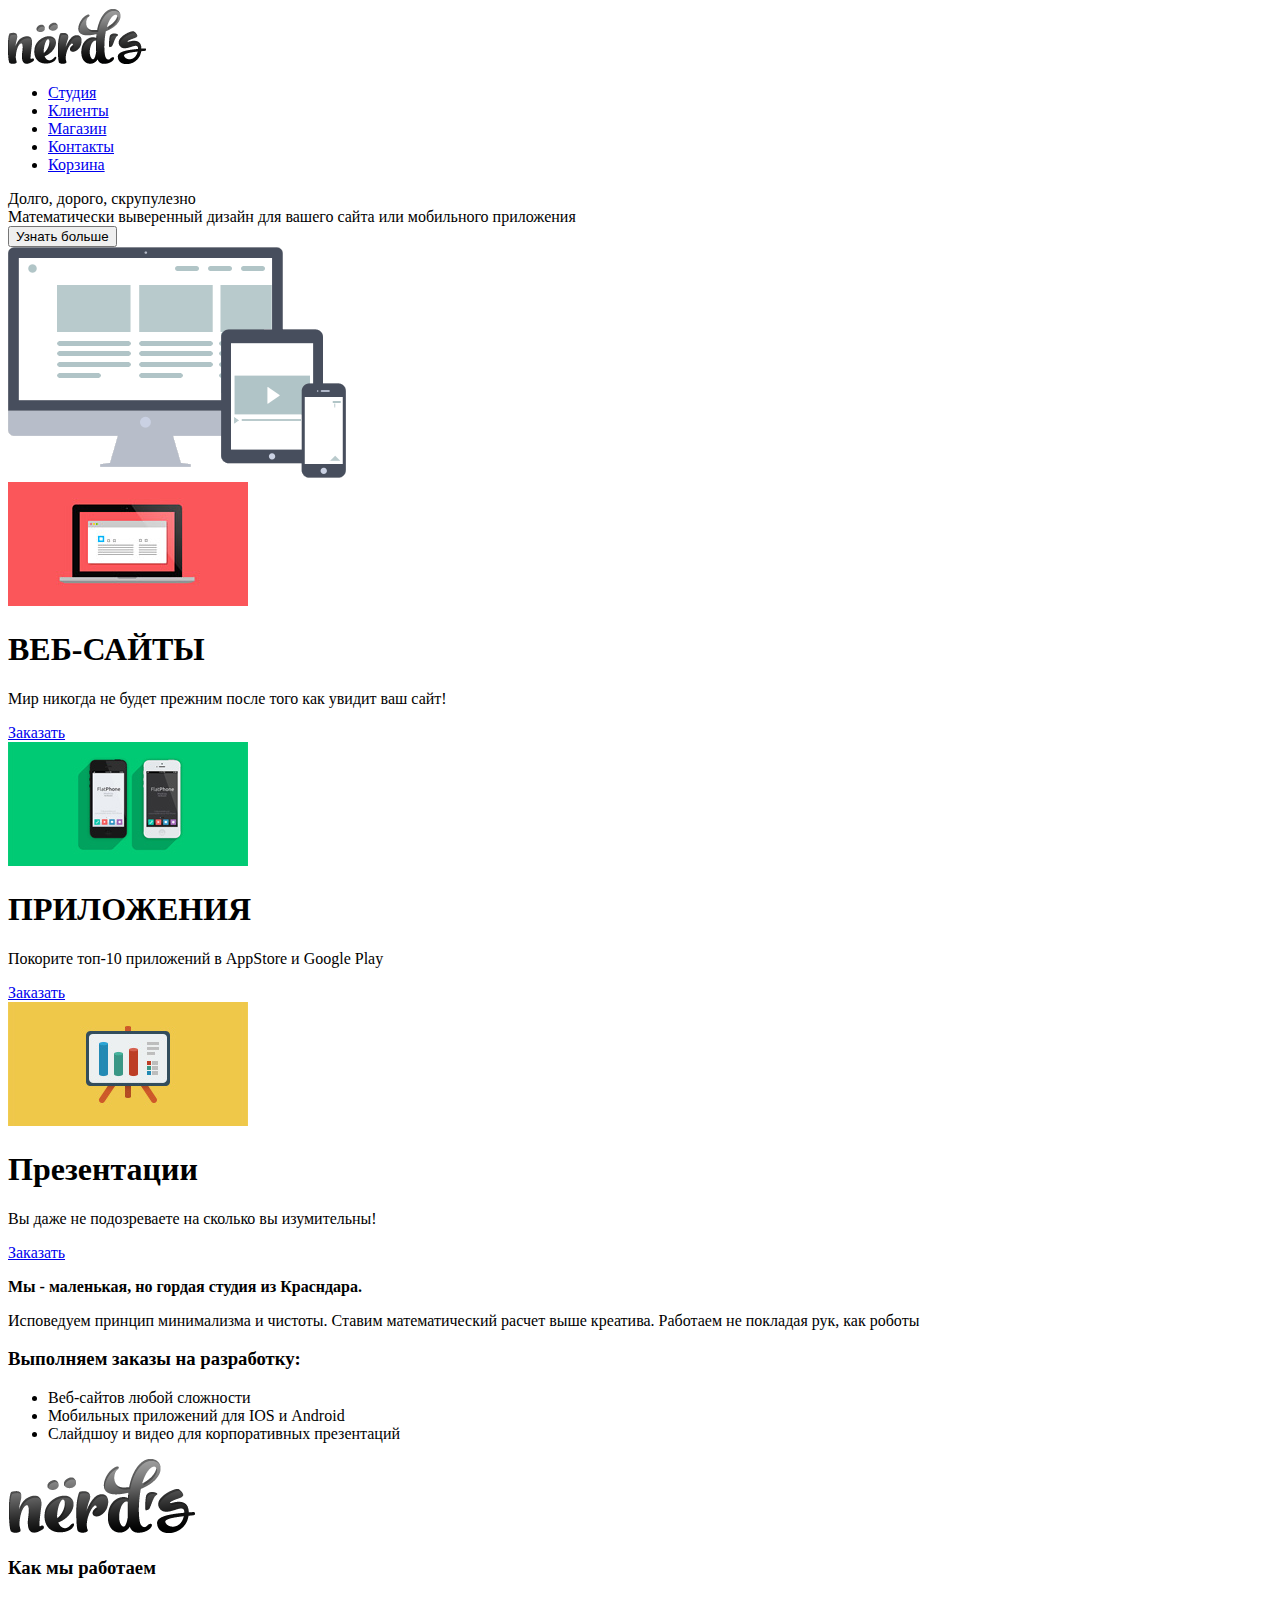
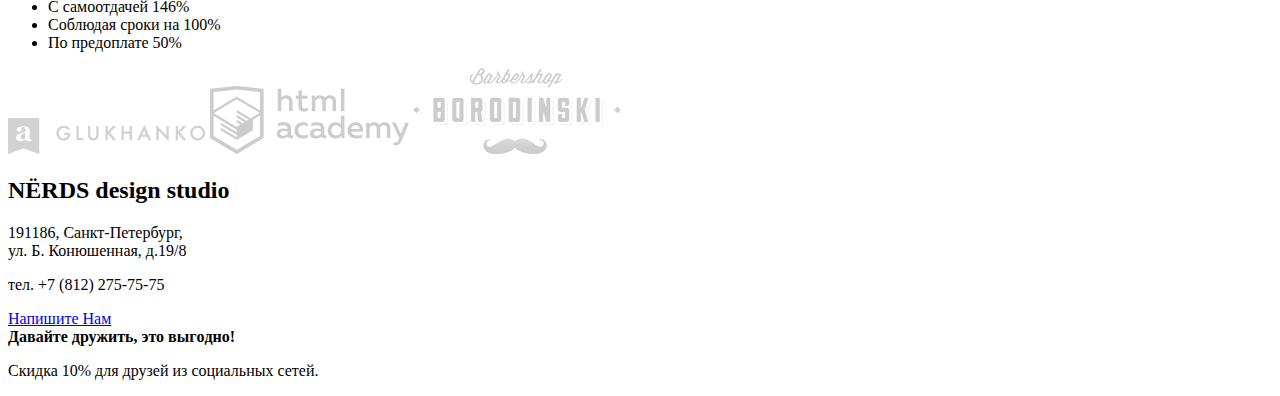
==== index.html @ 4fe160ea "Задание 21 к уроку 3" ====
<!DOCTYPE html>
<html>
    <head>
        <meta charset="utf-8">
        <title>Нёрдс домашняя</title>
    </head>
    <body>
        <header class="main-header">
            <div class="container">
                <div class="main-logo">
                    <a href="#"><img src="img/logo.png"></a>
                </div>
                <nav class="main-menu">
                    <ul>
                        <li><a href="#">Студия</a></li>
                        <li><a href="#">Клиенты</a></li>
                        <li><a href="#">Магазин</a></li>
                        <li><a href="#">Контакты</a></li>
                        <li><a href="#" class="cart-link">Корзина</a></li>
                    </ul>
                </nav>
                
                <div class="top-slider">
                    <div class="slide">
                        <div class="slide-content">
                            <div class="slide-header">Долго, дорого, скрупулезно</div>
                            <div class="slide-description">Математически выверенный дизайн для вашего сайта или 
                                мобильного приложения
                            </div>
                            <button type="button" class="know-more-btn">Узнать больше</button>
                        </div>
                        <div class="slide-image"><img src="img/devices.png"></div>
                    </div>
                </div>
            </div>
        </header>
        
        <main class="container">
            <div class="our-services">
                <article class="service">
                    <img src="img/laptop.jpg">
                    <h1 class="service-title">ВЕБ-САЙТЫ</h1>
                    <p class="service-description">Мир никогда не будет прежним после того как увидит ваш сайт!</p>
                    <a href="#" class="btn red-btn">Заказать</a>
                </article>
                <article class="service">
                    <img src="img/iphones.jpg">
                    <h1 class="service-title">ПРИЛОЖЕНИЯ</h1>
                    <p class="service-description">Покорите топ-10 приложений в AppStore и Google Play</p>
                    <a href="#" class="btn green-btn">Заказать</a>
                </article>
                <article class="service">
                    <img src="img/chart.jpg">
                    <h1 class="service-title">Презентации</h1>
                    <p class="service-description">Вы даже не подозреваете на сколько вы изумительны!</p>
                    <a href="#" class="btn yellow-btn">Заказать</a>
                </article>
            </div>
            
            <div class="about-us-home">
                <div class="left">
                    <section class="who-we-are">
                        <p>
                            <b>Мы - маленькая, но гордая студия из Красндара.</b>
                        </p>
                        <p>Исповедуем принцип минимализма и чистоты. Ставим математический расчет выше креатива. 
                            Работаем не покладая рук, как роботы</p>
                    </section>
                    <section class="what-we-do">
                        <h3>Выполняем заказы на разработку:</h3>
                        <ul>
                            <li>Веб-сайтов любой сложности</li>
                            <li>Мобильных приложений для IOS и Android</li>
                            <li>Слайдшоу и видео для корпоративных презентаций</li>
                        </ul>
                    </section>
                </div>
                <div class="right">
                    <div class="logo-home"><img src="img/logo-2.png"></div>
                    <section class="how-we-work">
                        <h3>Как мы работаем</h3>
                        <ul>
                            <li>С самоотдачей 146%</li>
                            <li>Соблюдая сроки на 100%</li>
                            <li>По предоплате 50%</li>
                        </ul>    
                    </section>
                </div>
            </div>
            <div class="logos">
                <img src="img/glukhanko-icon.png">
                <img src="img/academy.png">
                <img src="img/borodinsky.png">
            </div>
        </main>
        <footer class="main-footer">
            <div class="map">
                <div class="contacts">
                    <h2 class="contact-name">NЁRDS design studio</h2>
                    <p>191186, Санкт-Петербург,<br>
                    ул. Б. Конюшенная, д.19/8</p>
                    <p>тел. +7 (812) 275-75-75</p>
                    <a class="btn" href="#">Напишите Нам</a>
                </div>
            </div>
            <div class="container">
                <div class="social-links">
                    <a class="social-btn social-btn-vk"></a>   
                    <a class="social-btn social-btn-fb"></a>   
                    <a class="social-btn social-btn-ins"></a> 
                </div>
                <div class="be-friends"> 
                    <b class="tagline">Давайте дружить, это выгoдно!</b>
                    <p>Скидка 10% для друзей из социальных сетей.</p>
                </div>
            </div>
        </footer>
    </body>
</html>
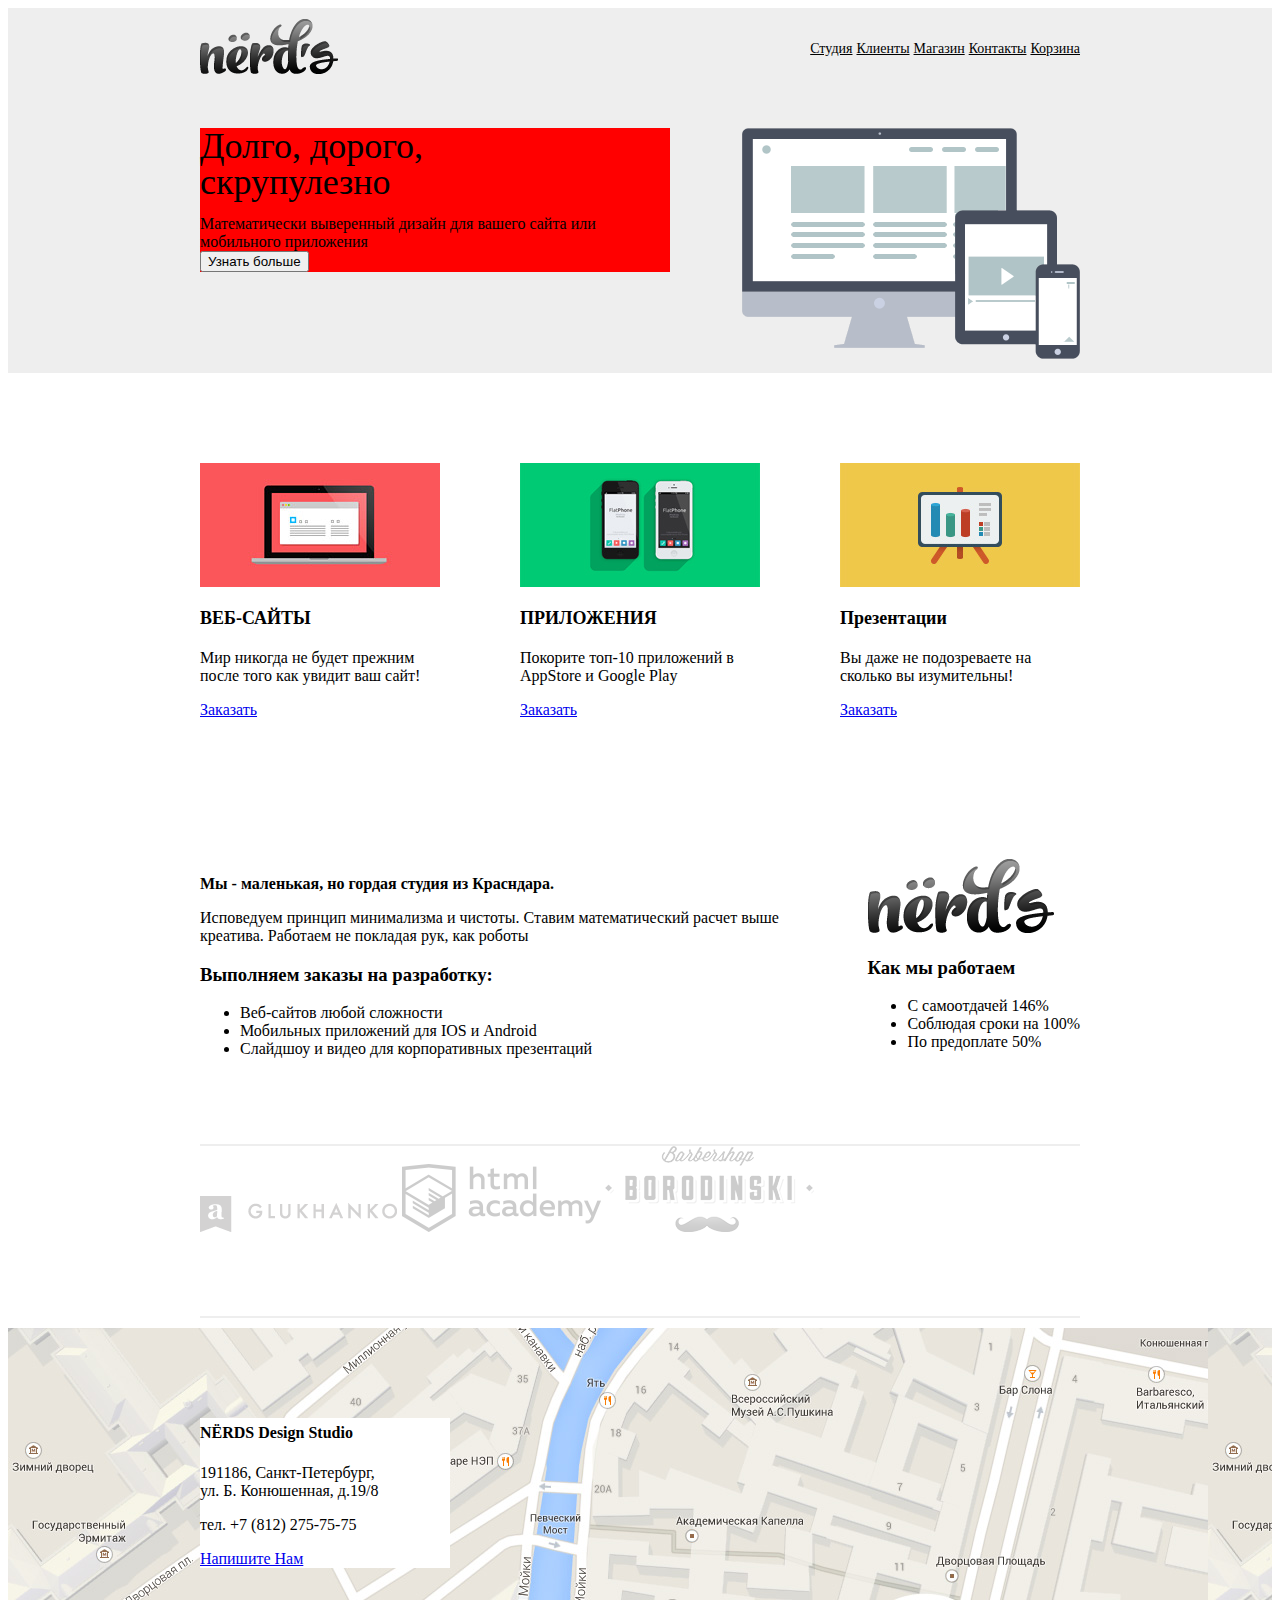
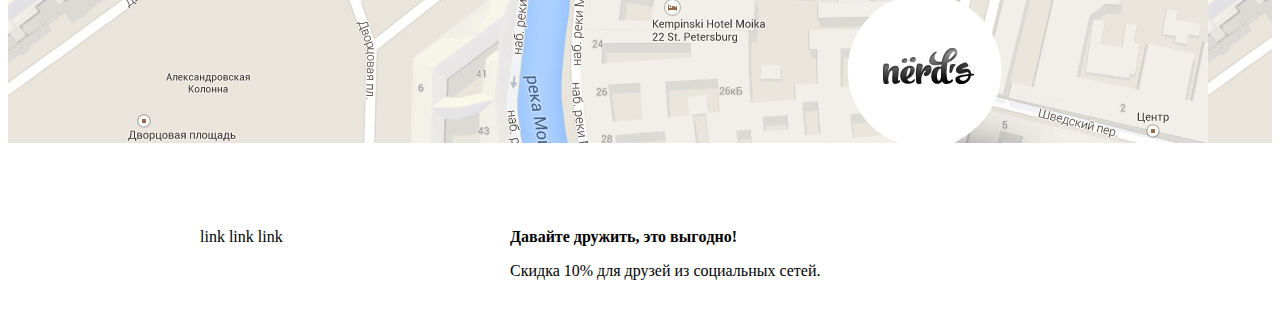
==== commit 1a6e9a93: "Задание 25" ====
--- a/index.html
+++ b/index.html
@@ -2,6 +2,7 @@
 <html>
     <head>
         <meta charset="utf-8">
+        <link href="css/style.css" rel="stylesheet">
         <title>Нёрдс домашняя</title>
     </head>
     <body>
@@ -21,9 +22,9 @@
                 </nav>
                 
                 <div class="top-slider">
-                    <div class="slide">
+                    <div class="slide clearfix">
                         <div class="slide-content">
-                            <div class="slide-header">Долго, дорого, скрупулезно</div>
+                            <div class="slide-header">Долго, дорого, <br>скрупулезно</div>
                             <div class="slide-description">Математически выверенный дизайн для вашего сайта или 
                                 мобильного приложения
                             </div>
@@ -36,7 +37,7 @@
         </header>
         
         <main class="container">
-            <div class="our-services">
+            <div class="our-services clearfix">
                 <article class="service">
                     <img src="img/laptop.jpg">
                     <h1 class="service-title">ВЕБ-САЙТЫ</h1>
@@ -57,7 +58,7 @@
                 </article>
             </div>
             
-            <div class="about-us-home">
+            <div class="about-us-home clearfix">
                 <div class="left">
                     <section class="who-we-are">
                         <p>
@@ -95,19 +96,21 @@
         </main>
         <footer class="main-footer">
             <div class="map">
-                <div class="contacts">
-                    <h2 class="contact-name">NЁRDS design studio</h2>
-                    <p>191186, Санкт-Петербург,<br>
-                    ул. Б. Конюшенная, д.19/8</p>
-                    <p>тел. +7 (812) 275-75-75</p>
-                    <a class="btn" href="#">Напишите Нам</a>
+                <div class="container">
+                    <div class="contacts">
+                        <h2 class="contact-name">NЁRDS design studio</h2>
+                        <p>191186, Санкт-Петербург,<br>
+                        ул. Б. Конюшенная, д.19/8</p>
+                        <p>тел. +7 (812) 275-75-75</p>
+                        <a class="btn" href="#">Напишите Нам</a>
+                    </div>
                 </div>
             </div>
-            <div class="container">
+            <div class="container clearfix">
                 <div class="social-links">
-                    <a class="social-btn social-btn-vk"></a>   
-                    <a class="social-btn social-btn-fb"></a>   
-                    <a class="social-btn social-btn-ins"></a> 
+                    <a class="social-btn social-btn-vk">link</a>   
+                    <a class="social-btn social-btn-fb">link</a>   
+                    <a class="social-btn social-btn-ins">link</a> 
                 </div>
                 <div class="be-friends"> 
                     <b class="tagline">Давайте дружить, это выгoдно!</b>
--- a/css/style.css
+++ b/css/style.css
@@ -0,0 +1,141 @@
+body {
+    font-family: RobotoMedium, 'Times New Roman';
+}
+.service-title {
+	font-size: 18px;
+	line-height: 30px;
+	color: #000000;	
+}
+.main-menu a {
+	font-size: 14px;
+	line-height: 30px;
+	color: #000000;
+}
+.sorting {
+	font-size: 12px;
+	line-height: 18px;
+	color: #cacaca;
+}
+
+.slide-header {
+	font-size: 36px;
+	line-height: 36px;
+	color: #000000;
+}
+
+.contact-name {
+	font-size: 16px;
+	line-height: 30px;
+	color: #000000;
+	text-transform: capitalize;
+}
+.main-header {
+    background-color: #eeeeee;
+    margin-bottom: 80px;
+    min-height: 330px;
+}
+.container {
+    width: 880px;
+    margin: 0 auto;
+    padding: 10px;
+}
+.clearfix::after {
+    content: "";
+    display: table;
+    clear: both;
+}
+.main-logo {
+    float: left;
+    margin-bottom: 50px;
+}
+.main-menu {
+    float: right;
+}
+.main-menu ul li {
+    display: inline-block;
+}
+.top-slider {
+    clear: both;
+}
+.slide-content {
+    float: left;
+    width: 470px;
+    background-color: red;
+}
+.slide-image {
+    float: right;
+}
+.slide-header {
+    margin-bottom: 15px;
+}
+.our-services {
+    margin-bottom: 140px;
+}
+.service {
+    float: left;
+    width: 240px;
+    margin-right: 80px;
+}
+.service:last-child {
+    margin-right: 0;
+}
+.about-us-home {
+    margin-bottom: 70px;
+}
+.about-us-home .left {
+    width: 620px;
+    float: left;
+}
+.about-us-home .right {
+    float: right;
+}
+.logos {
+    min-height: 170px;
+    border-top: 2px solid #eeeeee;
+    border-bottom: 2px solid #eeeeee;
+}
+.map {
+    background-image: url("../img/map.jpg");
+    min-height: 415px;
+    margin-bottom: 75px;
+}
+.contacts {
+    background-color: #ffffff;
+    width: 250px;
+    margin-top: 80px;
+}
+.social-links {
+    float: left;
+    width: 240px;
+    margin-right: 70px;
+}
+.be-friends {
+    float: left;
+    width: 550px;
+}
+.catalog-header {
+    clear: both;
+    width: 650px;
+    margin: 0 auto;
+}
+.filter {
+    float: left;
+    width: 240px;
+    margin-right: 80px;
+}
+.content {
+    float: left;
+    margin-bottom: 80px;
+}
+.catalog {
+    width: 560px;
+    margin-bottom: 20px;
+}
+.catalog-item {
+    float: left;
+    margin-right: 80px;
+    margin-bottom: 60px;
+}
+.catalog-item:nth-child(even) {
+    margin-right: 0;
+}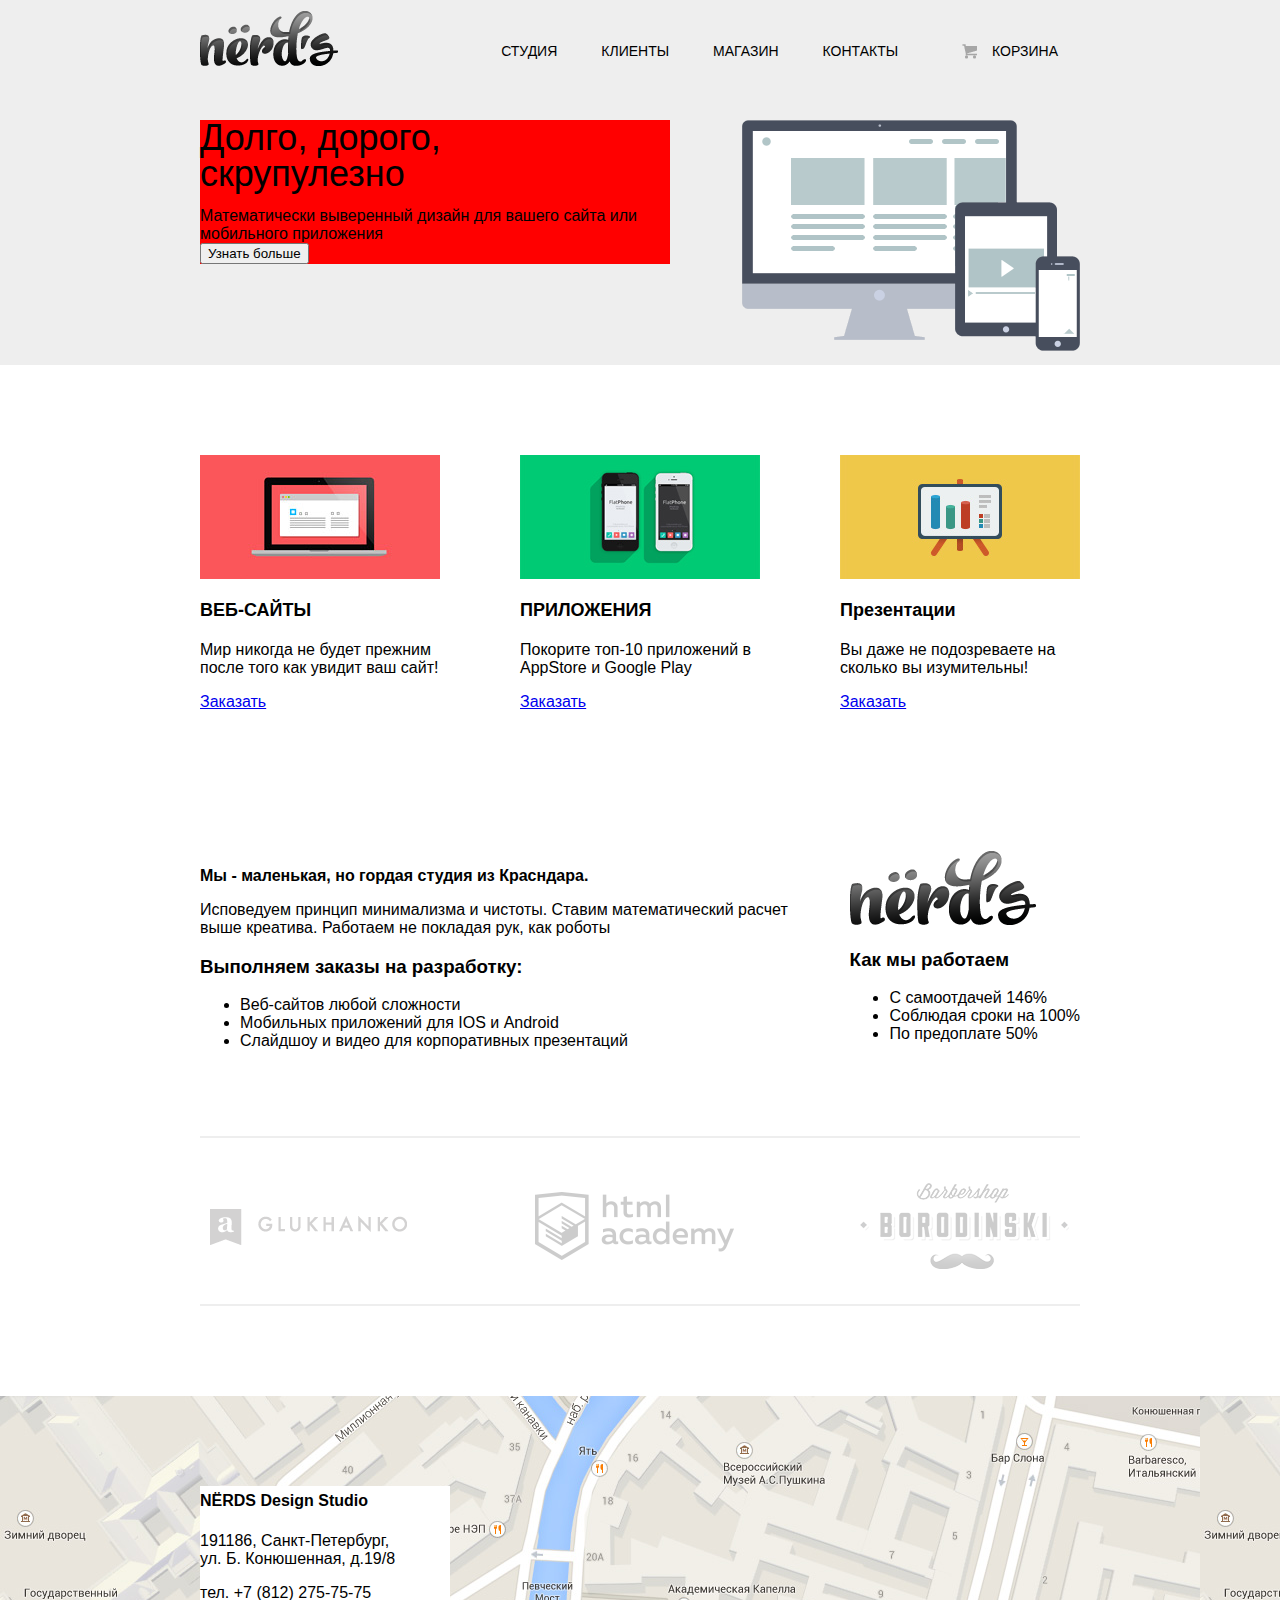
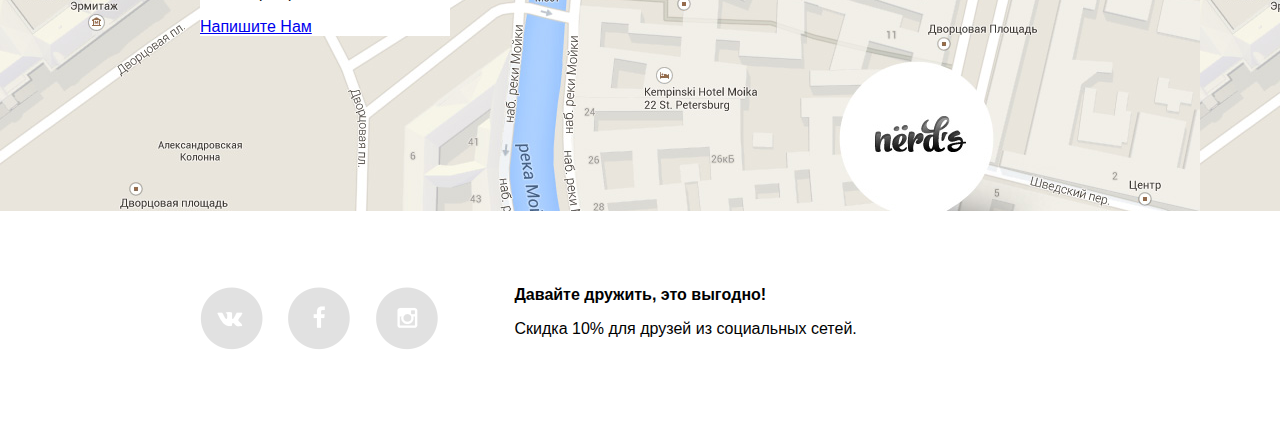
==== commit f0db6c30: "Задание 25 исправления" ====
--- a/index.html
+++ b/index.html
@@ -88,11 +88,12 @@
                     </section>
                 </div>
             </div>
-            <div class="logos">
-                <img src="img/glukhanko-icon.png">
-                <img src="img/academy.png">
-                <img src="img/borodinsky.png">
-            </div>
+            <ul class="logos">
+                <li><img src="img/glukhanko-icon.png"></li>
+                <li><img src="img/academy.png"></li>
+                <li><img src="img/borodinsky.png"></li>
+                
+            </ul>
         </main>
         <footer class="main-footer">
             <div class="map">
@@ -106,11 +107,11 @@
                     </div>
                 </div>
             </div>
-            <div class="container clearfix">
+            <div class="container footer">
                 <div class="social-links">
-                    <a class="social-btn social-btn-vk">link</a>   
-                    <a class="social-btn social-btn-fb">link</a>   
-                    <a class="social-btn social-btn-ins">link</a> 
+                    <a class="social-icon social-icon-vk"><img src="img/vk-icon.png"></a>   
+                    <a class="social-icon social-icon-fb"><img src="img/fb-icon.png"></a>   
+                    <a class="social-icon social-icon-ins"><img src="img/instagramm-icon.png"></a> 
                 </div>
                 <div class="be-friends"> 
                     <b class="tagline">Давайте дружить, это выгoдно!</b>
--- a/css/style.css
+++ b/css/style.css
@@ -1,5 +1,7 @@
 body {
-    font-family: RobotoMedium, 'Times New Roman';
+    font-family: RobotoMedium, Arial;
+    margin: 0;
+    padding: 0;
 }
 .service-title {
 	font-size: 18px;
@@ -7,9 +9,7 @@
 	color: #000000;	
 }
 .main-menu a {
-	font-size: 14px;
-	line-height: 30px;
-	color: #000000;
+
 }
 .sorting {
 	font-size: 12px;
@@ -51,8 +51,45 @@
 .main-menu {
     float: right;
 }
-.main-menu ul li {
-    display: inline-block;
+.main-menu ul {
+    margin: 0;
+    padding: 0;
+    list-style: none;
+    font-size: 0;
+}
+.main-menu li {
+    display: inline-block;
+    vertical-align: top;
+    font-size: 14px;
+    line-height: 30px;
+    text-transform: uppercase;
+}
+.main-menu a {
+	font-size: 14px;
+	line-height: 30px;
+	color: #000000;
+    display: block;
+    padding: 26px 22px 0;
+    text-decoration: none;
+}
+.main-menu .cart-link {
+    padding-left: 72px;
+    position: relative;
+}
+.main-menu .cart-link::before {
+    content: "";
+    position: absolute;
+    top: 34px;
+    left: 42px;
+    background: url("../img/cart-icon.png") no-repeat;
+    width: 15px;
+    height: 15px;
+}
+.main-menu a:hover {
+    color: #fb565a;
+}
+.main-menu .cart-link:hover::before {
+    background: url("../img/cart-icon-red.png") no-repeat;
 }
 .top-slider {
     clear: both;
@@ -88,16 +125,10 @@
 }
 .about-us-home .right {
     float: right;
-}
-.logos {
-    min-height: 170px;
-    border-top: 2px solid #eeeeee;
-    border-bottom: 2px solid #eeeeee;
 }
 .map {
     background-image: url("../img/map.jpg");
     min-height: 415px;
-    margin-bottom: 75px;
 }
 .contacts {
     background-color: #ffffff;
@@ -105,13 +136,15 @@
     margin-top: 80px;
 }
 .social-links {
-    float: left;
+    display: inline-block;
     width: 240px;
     margin-right: 70px;
+    vertical-align: middle;
 }
 .be-friends {
-    float: left;
+    display: inline-block;
     width: 550px;
+    vertical-align: middle;
 }
 .catalog-header {
     clear: both;
@@ -138,4 +171,38 @@
 }
 .catalog-item:nth-child(even) {
     margin-right: 0;
+}
+.logos {
+    margin: 0;
+    margin-bottom: 80px;
+    padding: 30px 10px;
+    list-style: none;
+    font-size: 0;
+    //min-height: 170px;
+    border-top: 2px solid #eeeeee;
+    border-bottom: 2px solid #eeeeee;
+}
+.logos li {
+    display: inline-block;
+    vertical-align: middle;
+    padding-top: 15px;
+    padding-bottom: 5px;
+    margin-right: 116px;
+    width: 209px;
+    //background-color: red;
+}
+.logos img {
+    margin: 0 auto;
+}
+.logos li:nth-child(3n) {
+    margin-right: 0;
+}
+.social-icon {
+    margin-right: 21px;
+}
+.social-icon:last-child {
+    margin-right: 0;
+}
+.footer {
+    padding: 75px 0;
 }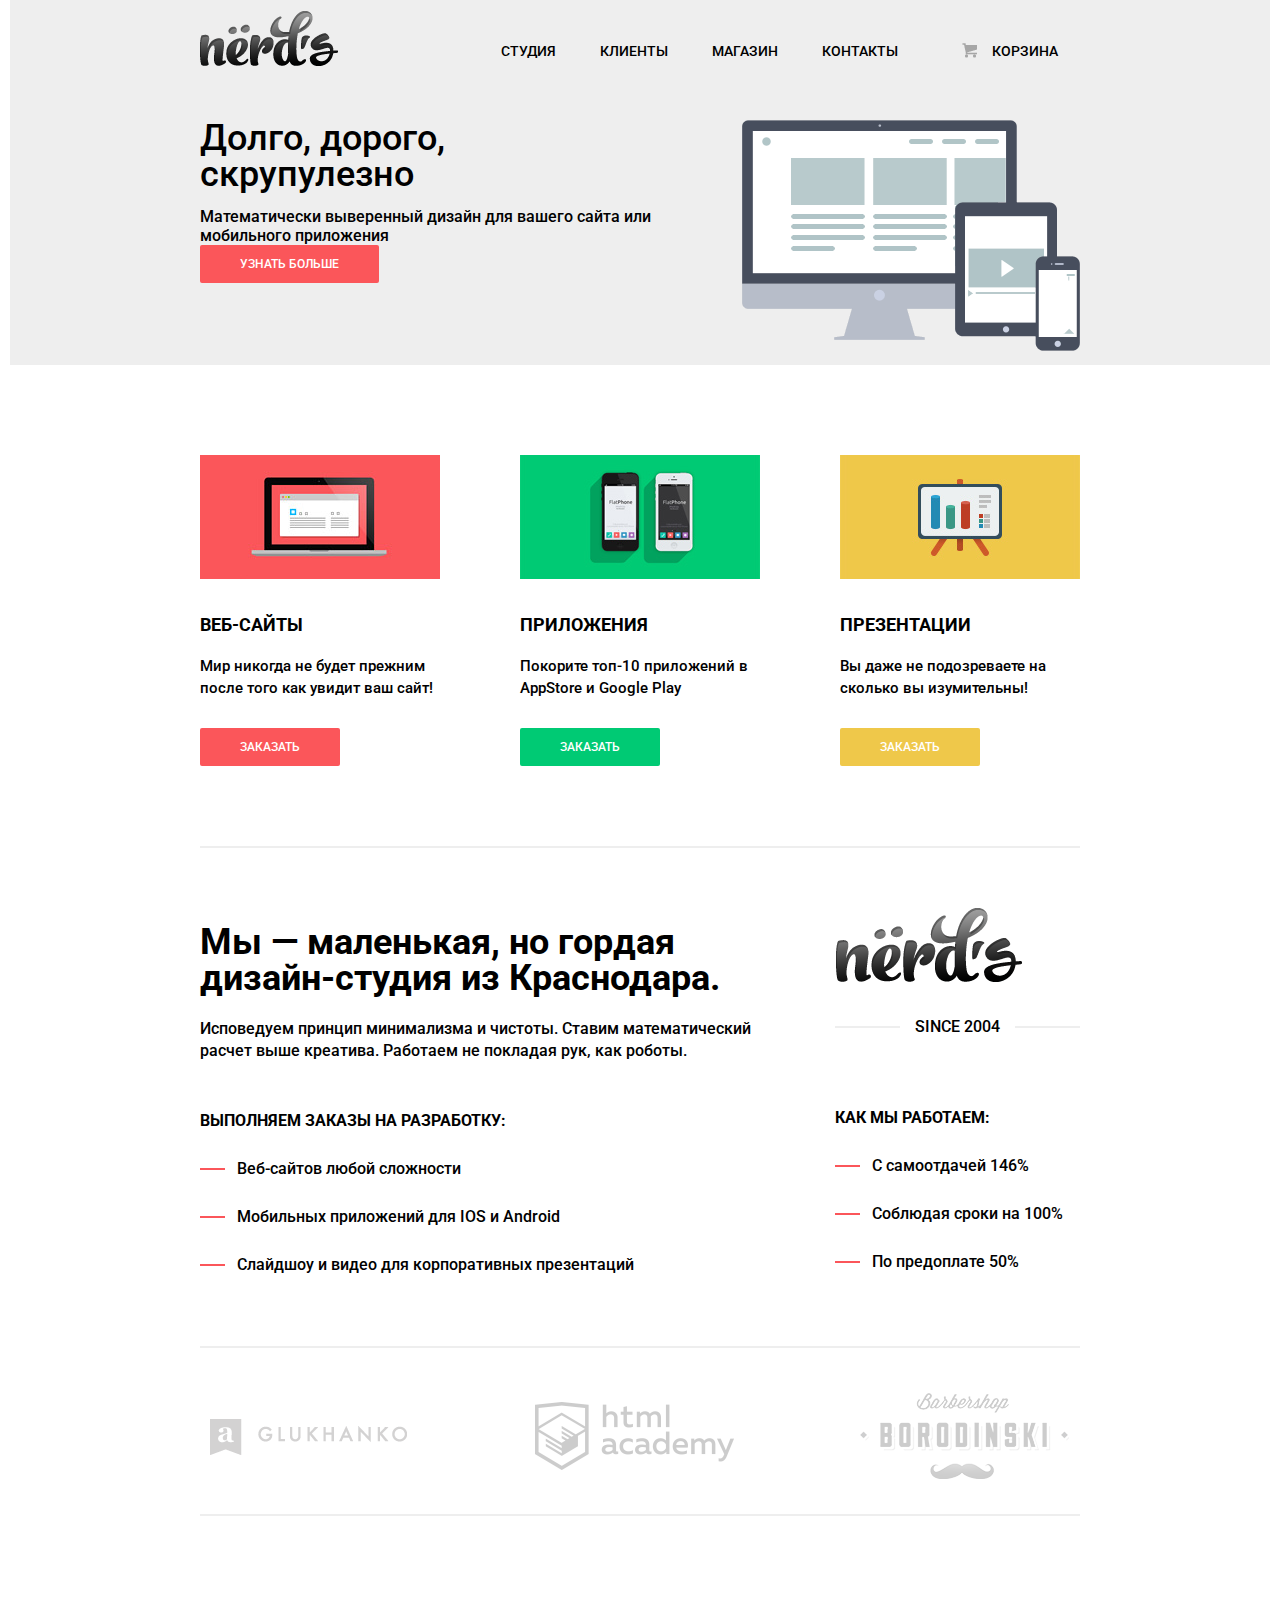
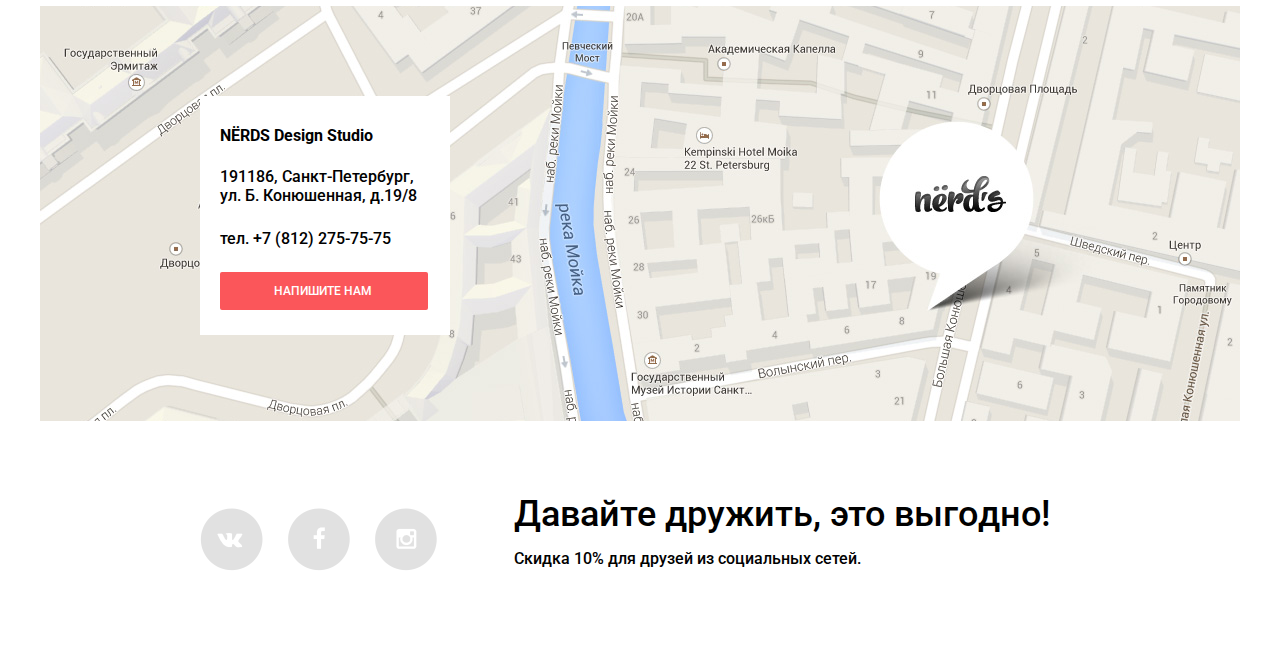
==== commit 7f7cd087: "Задание 31 Инпуты не стилизованы" ====
--- a/index.html
+++ b/index.html
@@ -2,6 +2,8 @@
 <html>
     <head>
         <meta charset="utf-8">
+        <link href='https://fonts.googleapis.com/css?family=Roboto:400,500,700&subset=latin,cyrillic' rel='stylesheet' type='text/css'>
+        <link href="css/normalize.css" rel="stylesheet">
         <link href="css/style.css" rel="stylesheet">
         <title>Нёрдс домашняя</title>
     </head>
@@ -28,7 +30,7 @@
                             <div class="slide-description">Математически выверенный дизайн для вашего сайта или 
                                 мобильного приложения
                             </div>
-                            <button type="button" class="know-more-btn">Узнать больше</button>
+                            <button type="button" class="btn know-more-btn">Узнать больше</button>
                         </div>
                         <div class="slide-image"><img src="img/devices.png"></div>
                     </div>
@@ -62,10 +64,10 @@
                 <div class="left">
                     <section class="who-we-are">
                         <p>
-                            <b>Мы - маленькая, но гордая студия из Красндара.</b>
+                            <b>Мы — маленькая, но гордая дизайн-студия из Краснодара.</b>
                         </p>
                         <p>Исповедуем принцип минимализма и чистоты. Ставим математический расчет выше креатива. 
-                            Работаем не покладая рук, как роботы</p>
+                            Работаем не покладая рук, как роботы.</p>
                     </section>
                     <section class="what-we-do">
                         <h3>Выполняем заказы на разработку:</h3>
@@ -78,8 +80,9 @@
                 </div>
                 <div class="right">
                     <div class="logo-home"><img src="img/logo-2.png"></div>
-                    <section class="how-we-work">
-                        <h3>Как мы работаем</h3>
+                    <div class="since">Since 2004</div>
+                    <section class="what-we-do">
+                        <h3>Как мы работаем:</h3>
                         <ul>
                             <li>С самоотдачей 146%</li>
                             <li>Соблюдая сроки на 100%</li>
@@ -109,9 +112,9 @@
             </div>
             <div class="container footer">
                 <div class="social-links">
-                    <a class="social-icon social-icon-vk"><img src="img/vk-icon.png"></a>   
-                    <a class="social-icon social-icon-fb"><img src="img/fb-icon.png"></a>   
-                    <a class="social-icon social-icon-ins"><img src="img/instagramm-icon.png"></a> 
+                    <a class="social-icon social-icon-vk" href="#"><img src="img/vk-icon.png"></a>   
+                    <a class="social-icon social-icon-fb" href="#"><img src="img/fb-icon.png"></a>   
+                    <a class="social-icon social-icon-ins" href="#"><img src="img/instagramm-icon.png"></a> 
                 </div>
                 <div class="be-friends"> 
                     <b class="tagline">Давайте дружить, это выгoдно!</b>
--- a/css/style.css
+++ b/css/style.css
@@ -1,22 +1,42 @@
 body {
-    font-family: RobotoMedium, Arial;
-    margin: 0;
-    padding: 0;
-}
+    font-family: 'Roboto', 'Arial', sans-serif;
+    margin: 0;
+    padding: 0 10px;
+    font-weight: 500;
+}
+
 .service-title {
 	font-size: 18px;
 	line-height: 30px;
 	color: #000000;	
+	text-transform: uppercase;
+	margin: 0;
 }
 .main-menu a {
 
 }
 .sorting {
+    display: inline-block;
 	font-size: 12px;
 	line-height: 18px;
-	color: #cacaca;
-}
-
+	color: #000000;
+	text-decoration: none;
+	border-bottom: 1px dotted #00ca74;
+	opacity: 0.3;
+	margin-left: 40px;
+}
+.sorting:hover {
+	opacity: 1;
+	border-bottom: 1px solid #00ca74;
+}
+.sorting:active {
+	opacity: 1;
+	border-bottom: none;
+}
+.sorting.active {
+    opacity: 1;
+    border-bottom: none;
+}
 .slide-header {
 	font-size: 36px;
 	line-height: 36px;
@@ -79,7 +99,7 @@
 .main-menu .cart-link::before {
     content: "";
     position: absolute;
-    top: 34px;
+    top: 33px;
     left: 42px;
     background: url("../img/cart-icon.png") no-repeat;
     width: 15px;
@@ -97,7 +117,7 @@
 .slide-content {
     float: left;
     width: 470px;
-    background-color: red;
+    //background-color: red;
 }
 .slide-image {
     float: right;
@@ -106,34 +126,128 @@
     margin-bottom: 15px;
 }
 .our-services {
-    margin-bottom: 140px;
+    margin-bottom: 80px;
 }
 .service {
     float: left;
     width: 240px;
     margin-right: 80px;
+    font-size: 15px;
+    line-height: 22px;
+}
+.service img {
+    margin-bottom: 25px;
 }
 .service:last-child {
     margin-right: 0;
 }
+.service-description {
+    margin-bottom: 29px;
+}
 .about-us-home {
+    padding-top: 60px;
     margin-bottom: 70px;
+    border-top: 2px solid #eeeeee;
 }
 .about-us-home .left {
-    width: 620px;
+    width: 600px;
     float: left;
 }
 .about-us-home .right {
     float: right;
 }
+.who-we-are {
+    margin-bottom: 48px;
+}
+.who-we-are b {
+    font-size: 36px;
+    line-height: 36px;
+}
+.who-we-are p {
+    font-size: 16px;
+    line-height: 22px;
+    margin-bottom: 22px;
+}
+.what-we-do h3 {
+    font-size: 16px;
+    line-height: 22px;
+    text-transform: uppercase;
+    margin-bottom: 26px;
+}
+.what-we-do ul {
+    margin: 0;
+    padding: 0;
+    list-style: none;
+}
+.what-we-do li {
+    position: relative;
+    padding-left: 37px;
+    font-size: 16px;
+    line-height: 22px;
+    margin-bottom: 26px;
+}
+.what-we-do li:last-child {
+    margin-bottom: 0;
+}
+.what-we-do li::before {
+    content: "";
+    position: absolute;
+    top: 10px;
+    left: 0;
+    width: 25px;
+    height: 2px;
+    background-color: #fb565a;
+}
+.logo-home {
+    margin-bottom: 30px;
+}
+.since {
+    font-size: 16px;
+    line-height: 20px;
+    position: relative;
+    text-transform: uppercase;
+    padding: 0 80px;
+    margin-bottom: 70px;
+}
+.since::before {
+    content: "";
+    position: absolute;
+    top: 9px;
+    left: 0;
+    width: 65px;
+    height: 2px;
+    background-color: #eeeeee;
+}
+.since::after {
+    content: "";
+    position: absolute;
+    top: 9px;
+    right: 0;
+    width: 65px;
+    height: 2px;
+    background-color: #eeeeee;
+}
 .map {
-    background-image: url("../img/map.jpg");
+    background: url("../img/map.jpg") no-repeat;
+    background-position: 0 -150px;
     min-height: 415px;
+    max-width: 1200px;
+    margin: 0 auto;
 }
 .contacts {
+    padding: 25px 20px;
     background-color: #ffffff;
-    width: 250px;
+    width: 210px;
     margin-top: 80px;
+}
+.contacts h2{
+    margin: 0;
+}
+.contacts p{
+    margin-bottom: 24px;
+}
+.contacts p:last-child{
+    margin-bottom: 32px;
 }
 .social-links {
     display: inline-block;
@@ -141,6 +255,49 @@
     margin-right: 70px;
     vertical-align: middle;
 }
+.sort-links {
+    font-size: 12px;
+    line-height: 18px;
+    text-transform: uppercase;
+    margin-bottom: 20px;
+}
+.sorting-arrows {
+    float: right;
+}
+.sorting-down {
+    display: inline-block;
+    width: 0;
+	height: 0;
+	border-left: 5px solid transparent;
+	border-right: 5px solid transparent;
+	border-top: 10px solid #c1c1c1;
+}
+.sorting-down:hover {
+    border-top: 10px solid #b5b5b5;
+}
+.sorting-down:active {
+    border-top: 10px solid #000000;
+}
+.sorting-down.active {
+    border-top: 10px solid #00ca74;
+}
+.sorting-up {
+    display: inline-block;
+    width: 0;
+	height: 0;
+	border-left: 5px solid transparent;
+	border-right: 5px solid transparent;
+	border-bottom: 10px solid #c1c1c1;
+}
+.sorting-up:hover {
+    border-bottom: 10px solid #b5b5b5;
+}
+.sorting-up:active {
+    border-bottom: 10px solid #000000;
+}
+.sorting-up.active {
+    border-bottom: 10px solid #00ca74;
+}
 .be-friends {
     display: inline-block;
     width: 550px;
@@ -148,13 +305,58 @@
 }
 .catalog-header {
     clear: both;
-    width: 650px;
+    width: 670px;
     margin: 0 auto;
+    font-size: 40px;
+    line-height: 48px;
+    font-weight: 500;
+    text-transform: uppercase;
+    text-align: center;
 }
 .filter {
     float: left;
     width: 240px;
     margin-right: 80px;
+    font-size: 16px;
+    line-height: 20px;
+}
+.filter .filter-price, .filter .filter-layout, .filter .filter-features {
+    border: none;
+    margin-bottom: 45px;
+}
+.filter fieldset {
+    margin: 0;
+    padding: 0;
+}
+.filter-layout ul, .filter-features ul {
+    list-style: none;
+    margin: 0;
+    padding: 0;
+}
+.filter-layout li {
+
+}
+legend {
+    font-size: 18px;
+    line-height: 30px;
+    text-transform: uppercase;
+}
+.price-controls {
+    line-height: 22px;
+    color: #283136;
+}
+.min-price, .max-price {
+    font-size: 16px;
+    line-height: 22px;
+    color: #283136;
+    font-family: 'Roboto', 'Arial', sans-serif;
+    width: 80px;
+    height: 38px;
+    text-align: center;
+    background-color: #f1f1f1;
+    border-radius: 2px;
+    outline: none;
+    border: none;
 }
 .content {
     float: left;
@@ -164,13 +366,77 @@
     width: 560px;
     margin-bottom: 20px;
 }
+.catalog-item-head {
+    height: 20px;
+    padding-top: 10px;
+    padding-left: 12px;
+
+}
 .catalog-item {
     float: left;
     margin-right: 80px;
     margin-bottom: 60px;
+    position: relative;
+    background-color: #f1f1f1;
+    border-top-left-radius: 4px;
+    border-top-right-radius: 4px;
+    //padding-top: 30px;
+}
+.catalog-item:hover {
+    background-color: #797979;
 }
 .catalog-item:nth-child(even) {
     margin-right: 0;
+}
+.catalog-item .thumbnail {
+    height: 240px;
+}
+.little-circle {
+    display: inline-block;
+    vertical-align: top;
+    width: 10px;
+	height: 10px;
+	background: #ffffff;
+	-moz-border-radius: 5px;
+	-webkit-border-radius: 5px;
+	border-radius: 5px;
+	margin-right: 8px;
+}
+.catalog-item:hover>.catalog-item-description {
+    display:inline-block;
+}
+.catalog-item-description {
+    width: 160px;
+    height: 135px;
+    position: absolute;
+    top: 50px;
+    left: 20px;
+    background-color: #ffffff;
+    display: none;
+    padding: 30px 20px;
+    padding-top: 35px;
+    text-align: center;
+    vertical-align: bottom;
+}
+.catalog-item-description h2 {
+    display: inline-block;
+    text-align: center;
+    font-size: 18px;
+    line-height: 22px;
+    color: #000000;
+    margin: 0;
+    text-transform: uppercase;
+}
+.catalog-item-description p {
+    font-size: 14px;
+    line-height: 18px;
+    color: #283136;
+}
+.btn.absolute {
+    position: absolute;
+    width: 60px;
+    bottom:30px;
+    left: 30px;
 }
 .logos {
     margin: 0;
@@ -199,10 +465,73 @@
 }
 .social-icon {
     margin-right: 21px;
+    display: inline-block;
 }
 .social-icon:last-child {
     margin-right: 0;
 }
 .footer {
     padding: 75px 0;
+}
+.btn {
+    display: inline-block;
+    font-weight: 500;
+    font-size: 12px;
+    line-height: 18px;
+    font-family: 'Roboto', 'Arial', sans-serif;
+    text-transform: uppercase;
+    text-decoration: none;
+    padding: 10px 40px;
+    
+    
+    color: #ffffff;
+    border-radius: 2px;
+    background-color: #fb565a;
+    border: none;
+    outline: none;
+    cursor: pointer;
+}
+.red-btn {
+    background-color: #fb565a;
+}
+.green-btn {
+    background-color: #00ca74;
+}
+.yellow-btn {
+    background-color: #efc84a;
+}
+.contacts .btn {
+    padding: 10px 54px;
+    width: 100px;
+}
+.be-friends {
+    font-size: 16px;
+    line-height: 22px;
+}
+.be-friends b {
+    font-size: 36px;
+    line-height: 36px;
+    font-weight: 500;
+}
+.pagination a {
+    display: inline-block;
+    text-align: center;
+    vertical-align: top;
+    padding-top: 8px;
+    width: 34px;
+    height: 26px;
+    color: #000000;
+    background-color: #f1f1f1;
+    font-size: 12px;
+    line-height: 18px;
+    text-decoration: none;
+    border: 2px solid #f1f1f1;
+    border-radius: 2px;
+    margin-right: 10px;
+}
+.pagination a.next {
+    width: 141px;
+}
+.pagination a.active {
+    background-color: #ffffff;
 }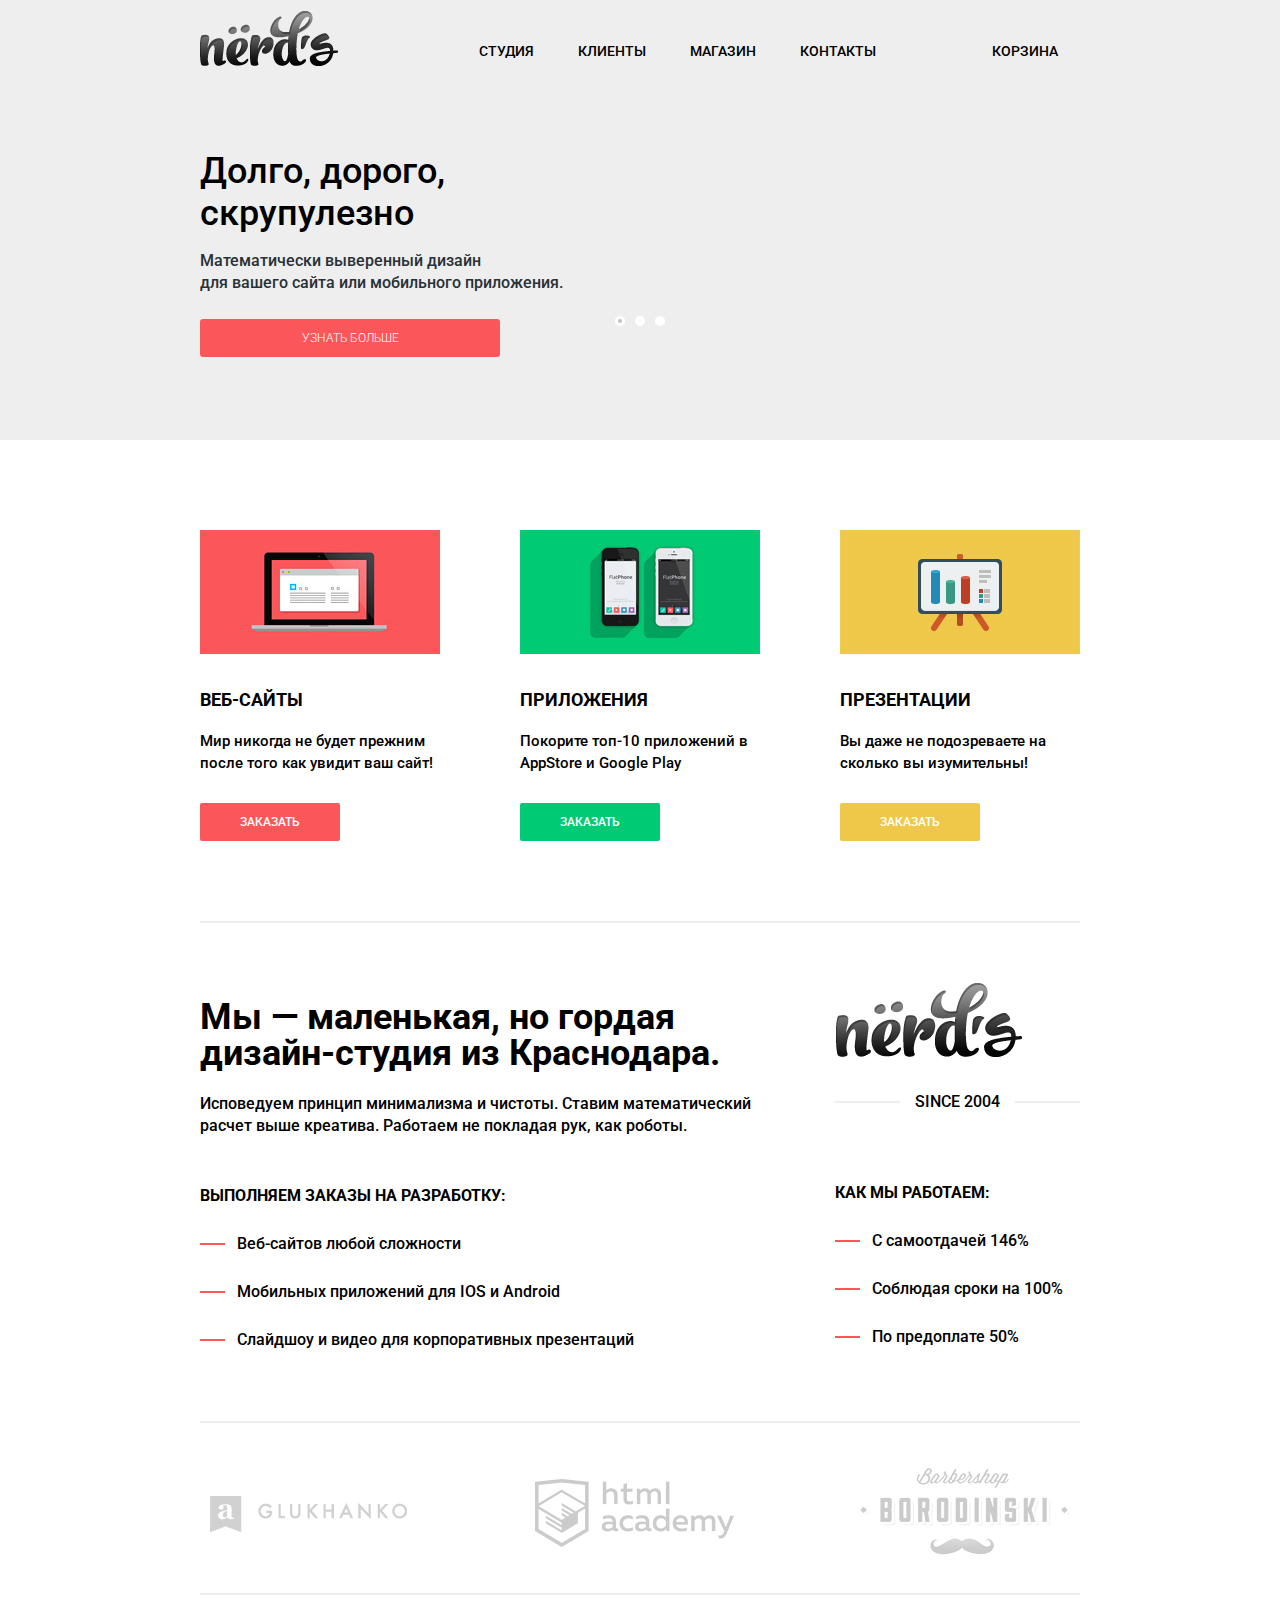
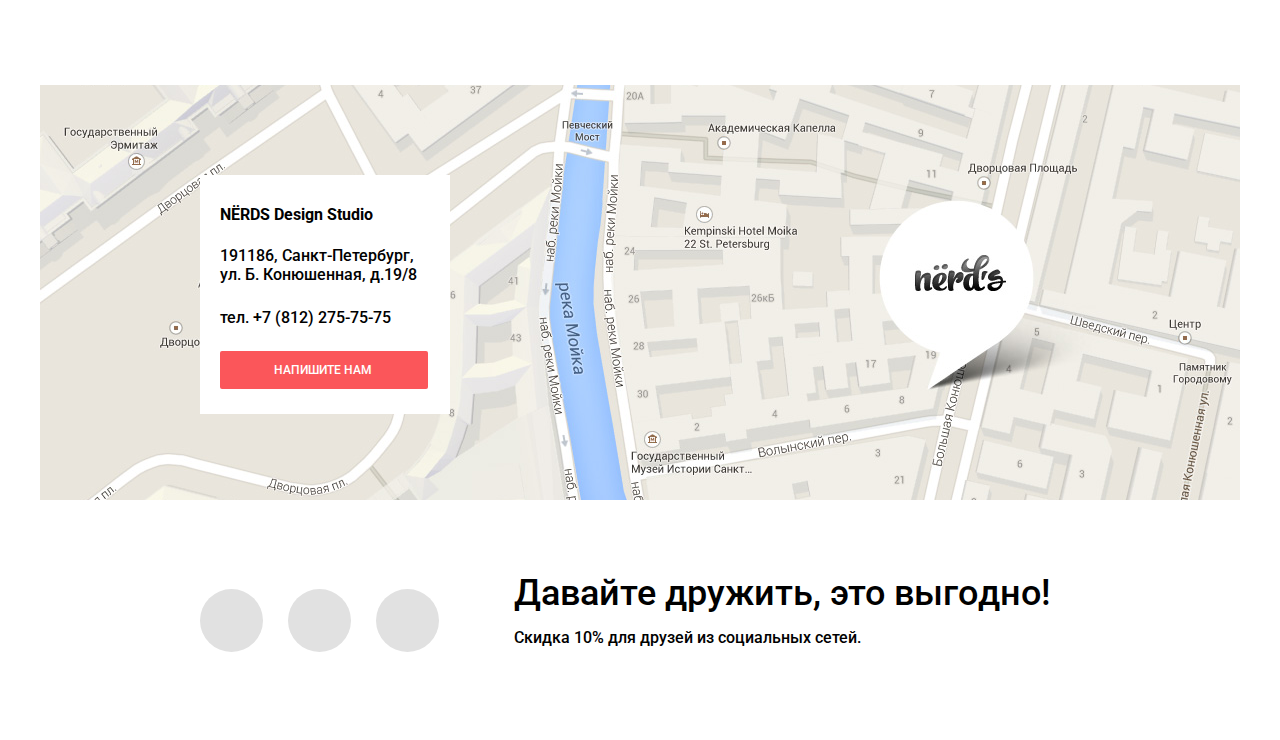
==== commit 953319ed: "Финальные изменения" ====
--- a/index.html
+++ b/index.html
@@ -23,16 +23,37 @@
                     </ul>
                 </nav>
                 
-                <div class="top-slider">
-                    <div class="slide clearfix">
-                        <div class="slide-content">
-                            <div class="slide-header">Долго, дорого, <br>скрупулезно</div>
-                            <div class="slide-description">Математически выверенный дизайн для вашего сайта или 
-                                мобильного приложения
+                <div class="slider">
+                    <input type="radio" id="btn-1" name="toggle" checked>
+                    <input type="radio" id="btn-2" name="toggle">
+                    <input type="radio" id="btn-3" name="toggle">
+                    <div class="slider-controls">
+                        <label for="btn-1"></label>
+                        <label for="btn-2"></label>
+                        <label for="btn-3"></label>
+                    </div>
+                    <div class="slides">
+                        <div class="slide">
+                            <div class="slide-text">
+                                <div class="slide-title">Долго, дорого,<br>скрупулезно</div>
+                                <p>Математически выверенный дизайн<br>для вашего сайта или мобильного приложения.</p>
+                                <a class="btn red-btn" href="#">Узнать больше</a>
                             </div>
-                            <button type="button" class="btn know-more-btn">Узнать больше</button>
                         </div>
-                        <div class="slide-image"><img src="img/devices.png"></div>
+                        <div class="slide">
+                            <div class="slide-text">
+                                <div class="slide-title">Любите ли вы математику,<br> как любим ее мы?</div>
+                                <p>Нашим дизайнерам мы удаляем нейроны, ответственные<br>за креатив, чтобы дать им возможность все просчитать.</p>
+                                <a class="btn red-btn" href="#">Узнать больше</a>
+                            </div>
+                        </div>
+                        <div class="slide">
+                            <div class="slide-text">
+                                <div class="slide-title">Только наркотики,<br> только хардкор!</div>
+                                <p>Все дизайнерские решения в нашей компании принимаются только под воздействием качественных галлюциногенов.</p>
+                                <a class="btn red-btn" href="#">Узнать больше</a>
+                            </div>
+                        </div>
                     </div>
                 </div>
             </div>
@@ -106,15 +127,15 @@
                         <p>191186, Санкт-Петербург,<br>
                         ул. Б. Конюшенная, д.19/8</p>
                         <p>тел. +7 (812) 275-75-75</p>
-                        <a class="btn" href="#">Напишите Нам</a>
+                        <a class="btn red-btn" href="#">Напишите Нам</a>
                     </div>
                 </div>
             </div>
             <div class="container footer">
                 <div class="social-links">
-                    <a class="social-icon social-icon-vk" href="#"><img src="img/vk-icon.png"></a>   
-                    <a class="social-icon social-icon-fb" href="#"><img src="img/fb-icon.png"></a>   
-                    <a class="social-icon social-icon-ins" href="#"><img src="img/instagramm-icon.png"></a> 
+                    <a class="social-icon social-icon-vk" href="#">VK</a>   
+                    <a class="social-icon social-icon-fb" href="#">FB</a>   
+                    <a class="social-icon social-icon-ins" href="#">Instagramm</a> 
                 </div>
                 <div class="be-friends"> 
                     <b class="tagline">Давайте дружить, это выгoдно!</b>
--- a/css/style.css
+++ b/css/style.css
@@ -1,7 +1,7 @@
 body {
     font-family: 'Roboto', 'Arial', sans-serif;
     margin: 0;
-    padding: 0 10px;
+    padding: 0 0;
     font-weight: 500;
 }
 
@@ -89,7 +89,8 @@
 	line-height: 30px;
 	color: #000000;
     display: block;
-    padding: 26px 22px 0;
+    padding: 26px 0 0;
+    margin: 0 22px;
     text-decoration: none;
 }
 .main-menu .cart-link {
@@ -101,17 +102,29 @@
     position: absolute;
     top: 33px;
     left: 42px;
-    background: url("../img/cart-icon.png") no-repeat;
+    background: url("../img/spritesheet.png") no-repeat;
+    background-position: -5px -5px;
     width: 15px;
     height: 15px;
 }
 .main-menu a:hover {
     color: #fb565a;
 }
+.main-menu a:active {
+    color: #8f8f8f;
+}
+.main-menu a.active {
+    border-bottom: 2px solid #fb565a;
+}
 .main-menu .cart-link:hover::before {
-    background: url("../img/cart-icon-red.png") no-repeat;
-}
-.top-slider {
+    background: url("../img/spritesheet.png") no-repeat;
+    background-position: -30px -5px;
+}
+.main-menu .cart-link:active::before {
+    background: url("../img/spritesheet.png") no-repeat;
+    background-position: -5px -30px;
+}
+/*.top-slider {
     clear: both;
 }
 .slide-content {
@@ -124,7 +137,7 @@
 }
 .slide-header {
     margin-bottom: 15px;
-}
+}*/
 .our-services {
     margin-bottom: 80px;
 }
@@ -345,6 +358,7 @@
     line-height: 22px;
     color: #283136;
 }
+/*
 .min-price, .max-price {
     font-size: 16px;
     line-height: 22px;
@@ -357,7 +371,7 @@
     border-radius: 2px;
     outline: none;
     border: none;
-}
+}*/
 .content {
     float: left;
     margin-bottom: 80px;
@@ -427,6 +441,10 @@
     margin: 0;
     text-transform: uppercase;
 }
+.catalog-item-description a {
+    text-decoration: none;
+    color: #000000;
+}
 .catalog-item-description p {
     font-size: 14px;
     line-height: 18px;
@@ -459,16 +477,55 @@
 }
 .logos img {
     margin: 0 auto;
+    opacity: 0.2;
+}
+.logos img:hover {
+    opacity: 1;
 }
 .logos li:nth-child(3n) {
     margin-right: 0;
 }
 .social-icon {
+    width: 63px;
+    height: 63px;
     margin-right: 21px;
     display: inline-block;
+    vertical-align: top;
+    font-size: 0;
+    background-color: #e1e1e1;
+    -moz-border-radius: 32px;
+	-webkit-border-radius: 32px;
+	border-radius: 32px;
 }
 .social-icon:last-child {
     margin-right: 0;
+}
+.social-icon-vk {
+    background: #e1e1e1 url("../img/vk.png") no-repeat center center;
+}
+.social-icon-vk:hover {
+    background-color: #fb565a;
+}
+.social-icon-vk:active {
+    background-color: #d6494d;
+}
+.social-icon-fb {
+    background: #e1e1e1 url("../img/fb.png") no-repeat center center;
+}
+.social-icon-fb:hover {
+    background-color: #fb565a;
+}
+.social-icon-fb:active {
+    background-color: #d6494d;
+}
+.social-icon-ins {
+    background: #e1e1e1 url("../img/ins.png") no-repeat center center;
+}
+.social-icon-ins:hover {
+    background-color: #fb565a;
+}
+.social-icon-ins:active {
+    background-color: #d6494d;
 }
 .footer {
     padding: 75px 0;
@@ -494,15 +551,54 @@
 .red-btn {
     background-color: #fb565a;
 }
+.red-btn:hover {
+    background-color: #d6494d;
+}
+.red-btn:active {
+    background-color: #b63538;
+    border-top: 3px solid #9b2d30;
+    padding-top: 7px;
+}
 .green-btn {
     background-color: #00ca74;
 }
+.green-btn:hover {
+    background-color: #01a25e;
+}
+.green-btn:active {
+    background-color: #009053;
+    border-top: 3px solid #007b47;
+    padding-top: 7px;
+}
 .yellow-btn {
     background-color: #efc84a;
+}
+.yellow-btn:hover {
+    background-color: #d6ae2c;
+}
+.yellow-btn:active {
+    background-color: #c09b24;
+    border-top: 3px solid #a3841f;
+    padding-top: 7px;
+}
+.grey-btn {
+    background-color: #f1f1f1;
+}
+.grey-btn:hover {
+    background-color: #e5e5e5;
+}
+.grey-btn:active {
+    background-color: #d5d5d5;
+    border-top: 3px solid #b5b5b5;
+    padding-top: 7px;
 }
 .contacts .btn {
     padding: 10px 54px;
     width: 100px;
+}
+.contacts .btn:active {
+    border-top: 3px solid #9b2d30;
+    padding-top: 7px;
 }
 .be-friends {
     font-size: 16px;
@@ -529,9 +625,235 @@
     border-radius: 2px;
     margin-right: 10px;
 }
+.pagination a:hover {
+    background-color: #e5e5e5;
+    border: 2px solid #e5e5e5;
+}
+.pagination a:active {
+    background-color: #d5d5d5;
+    border: 2px solid #d5d5d5;
+    border-top: 2px solid #b5b5b5;
+}
 .pagination a.next {
     width: 141px;
 }
 .pagination a.active {
     background-color: #ffffff;
+}
+.pagination a.active:hover {
+    border-color: #f1f1f1;
+}
+.pagination a.active:active {
+    border-color: #f1f1f1;
+}
+
+.range-filter {
+  width: 240px;
+  margin: 10px auto; /* для демонстрации */
+}
+
+.range-controls {
+  position: relative;
+  height: 41px;
+  padding-top: 39px;
+  padding-right: 20px;
+  padding-left: 20px;
+  margin-bottom: 15px;
+  border-radius: 5px;
+  background: #f1f1f1;
+}
+
+.range-controls .scale {
+  height: 2px;
+  background: #d7dcde;
+}
+
+.range-controls .bar {
+  width: 70%;
+  height: 2px;
+  background: #00ca74;
+}
+.range-controls .toggle {
+  position: absolute;
+  top: 30px;
+  left: 0px;
+  width: 4px;
+  height: 4px;
+  cursor: pointer;
+  border: 8px solid #fff;
+  border-radius: 50%;
+  background: #ababab;
+  box-shadow: 0 2px 1px 0 #cfcfcf;
+}
+
+.range-controls .toggle-min {
+  left: 20px;
+}
+
+.range-controls .toggle-max {
+  left: 145px;
+}
+
+.price-controls {
+  font-size: 0;
+}
+
+.price-controls label {
+  font-size: 16px;
+  display: inline-block;
+  width: 50%;
+}
+
+.max-price {
+  text-align: right;
+}
+.price-controls input {
+  font-family: 'Roboto', 'Arial', sans-serif;
+  font-size: 16px;
+  width: 60px;
+  margin-left: 10px;
+  padding: 8px 10px;
+  text-align: center;
+  color: #283136;
+  border: none;
+  border-radius: 5px;
+  outline: none;
+  background: #f1f1f1;
+}
+
+.slider {
+  position: relative;
+
+  width: 880px;
+  min-height: 310px;
+  margin: 0 auto;
+  overflow: hidden;
+}
+
+.slide {
+  position: absolute;
+  top: 0;
+  left: 0;
+
+  width: 100%;
+  height: 310px;
+
+  background-repeat: no-repeat;
+  background-position: 100% 10px;
+
+  -webkit-transition: left 0.3s ease;
+     -moz-transition: left 0.3s ease;
+          transition: left 0.3s ease;
+}
+
+.slider input[type="radio"] {
+  display: none;
+}
+
+.slider-controls {
+  position: absolute;
+  bottom: 95px;
+  left: 50%;
+  z-index: 10;
+
+  width: 200px;
+  margin-left: -100px;
+
+  text-align: center;
+}
+
+.slider-controls label {
+  display: inline-block;
+  width: 4px;
+  height: 4px;
+  margin: 0 3px;
+
+  vertical-align: top;
+
+  background: #ffffff;
+  border: 3px solid white;
+  border-radius: 50%;
+  cursor: pointer;
+}
+
+.slide-text {
+  width: 500px;
+  padding: 30px 0;
+}
+
+.slide-title {
+  font-weight: 500;
+  font-size: 36px;
+}
+
+.slide p {
+  font-weight: 500;
+  line-height: 22px;
+  color: #283136;
+}
+
+.slide .btn {
+  display: block;
+  width: 220px;
+  margin-top: 25px;
+
+  font-weight: 300;
+  font-size: 12px;
+  text-align: center;
+  color: #ffffff;
+  text-transform: uppercase;
+  text-decoration: none;
+
+  border-radius: 3px;
+}
+
+.slide:nth-child(1) {
+  background-image: url("../img/slider-bg.png");
+}
+
+.slide:nth-child(2) {
+  background-image: url("../img/slider-bg-2.png");
+}
+
+.slide:nth-child(3) {
+  background-image: url("../img/slider-bg-3.png");
+}
+
+#btn-1:checked ~ .slides .slide:nth-child(1) {
+  left: 0;
+}
+
+#btn-1:checked ~ .slides .slide:nth-child(2),
+#btn-1:checked ~ .slides .slide:nth-child(3) {
+  left: 880px;
+}
+
+#btn-2:checked ~ .slides .slide:nth-child(1) {
+  left: -880px;
+}
+
+#btn-2:checked ~ .slides .slide:nth-child(2) {
+  left: 0;
+}
+
+#btn-2:checked ~ .slides .slide:nth-child(3) {
+  left: -880px;
+}
+
+#btn-3:checked ~ .slides .slide:nth-child(1) {
+  left: -880px;
+}
+
+#btn-3:checked ~ .slides .slide:nth-child(2) {
+  left: -880px;
+}
+
+#btn-3:checked ~ .slides .slide:nth-child(3) {
+  left: 0;
+}
+
+#btn-1:checked ~ .slider-controls label[for="btn-1"],
+#btn-2:checked ~ .slider-controls label[for="btn-2"],
+#btn-3:checked ~ .slider-controls label[for="btn-3"] {
+  background: #c1c1c1;
 }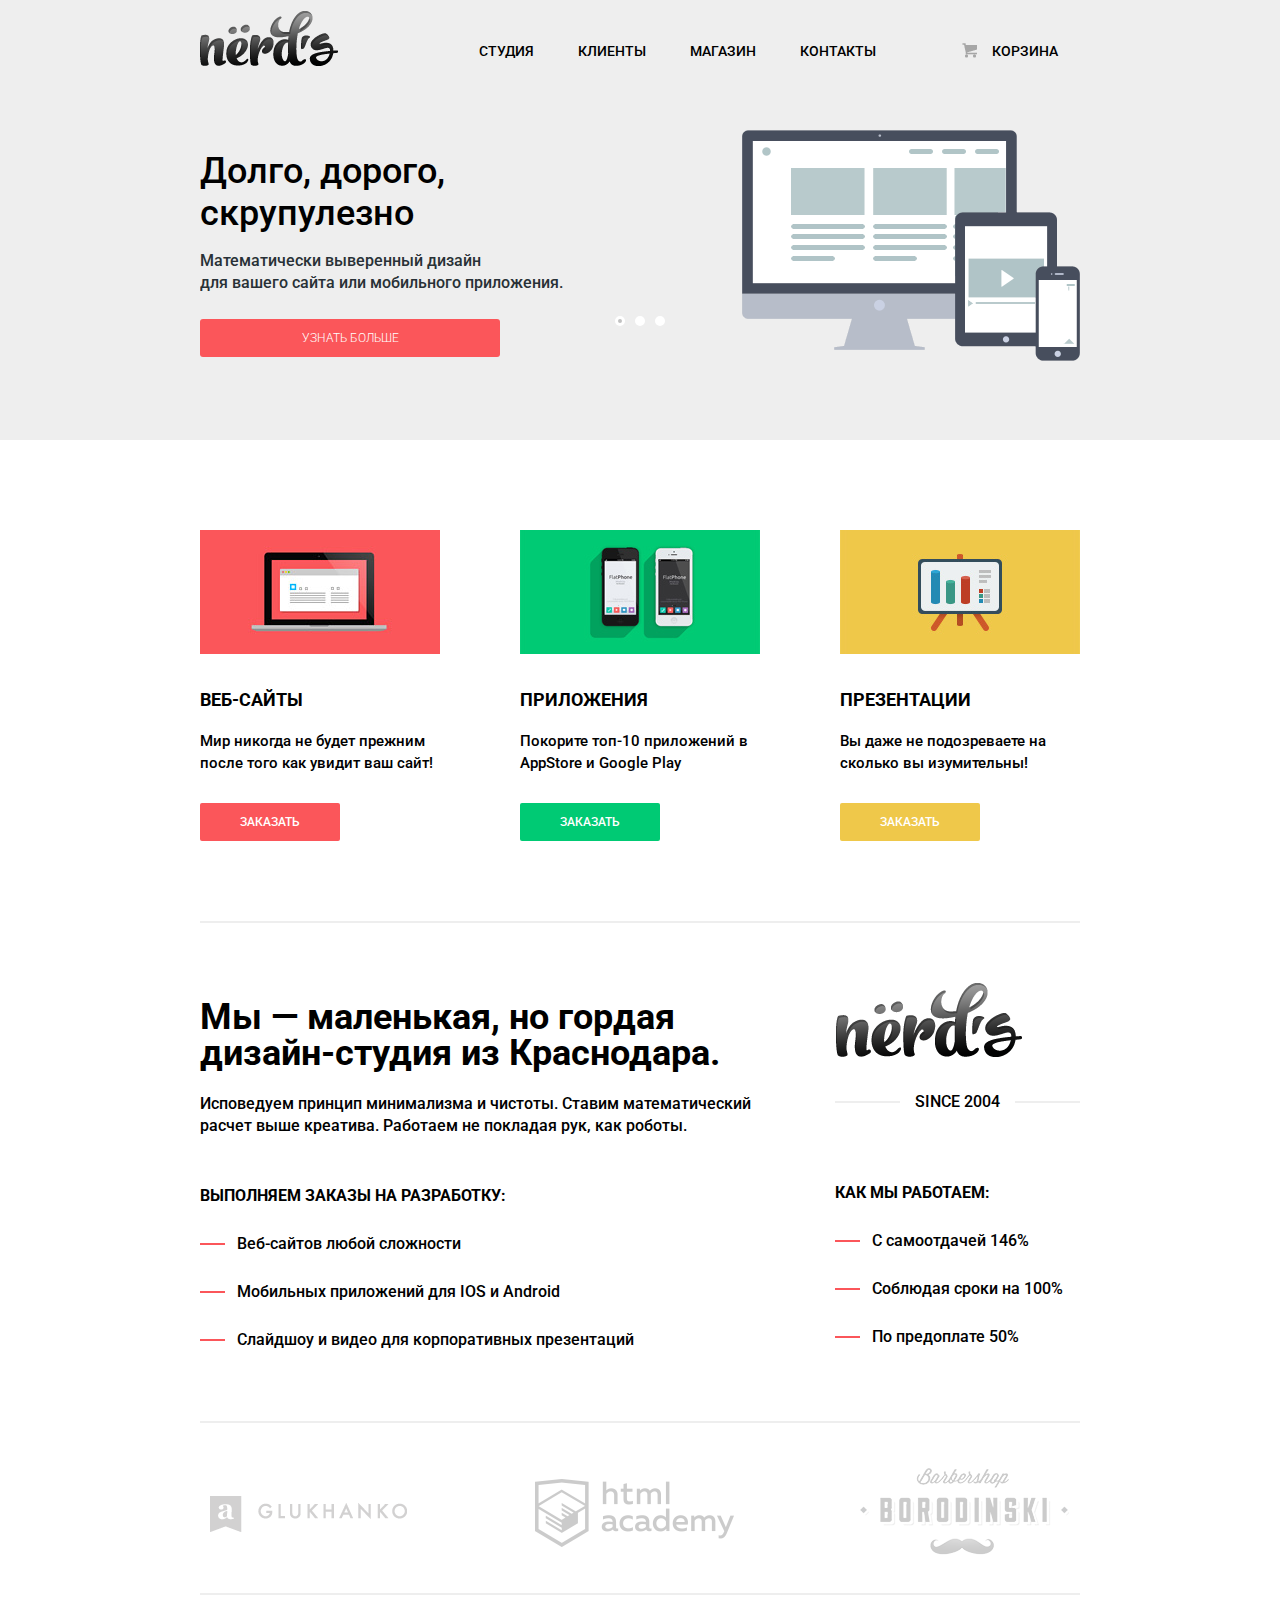
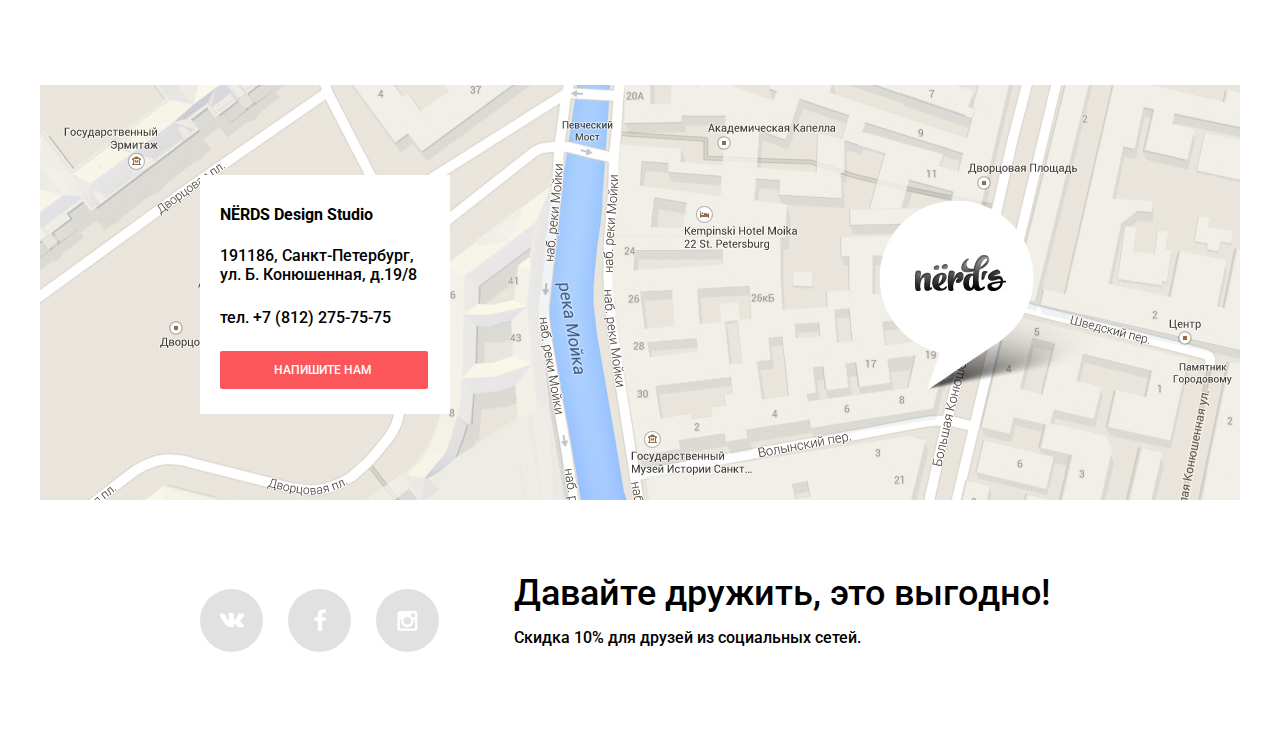
==== commit 553bad45: "изменения с alt  и js" ====
--- a/index.html
+++ b/index.html
@@ -11,7 +11,7 @@
         <header class="main-header">
             <div class="container">
                 <div class="main-logo">
-                    <a href="#"><img src="img/logo.png"></a>
+                    <a href="#"><img src="img/logo.png" alt="Нёрдс"></a>
                 </div>
                 <nav class="main-menu">
                     <ul>
@@ -62,19 +62,19 @@
         <main class="container">
             <div class="our-services clearfix">
                 <article class="service">
-                    <img src="img/laptop.jpg">
+                    <img src="img/laptop.jpg" alt="Веб-сайты">
                     <h1 class="service-title">ВЕБ-САЙТЫ</h1>
                     <p class="service-description">Мир никогда не будет прежним после того как увидит ваш сайт!</p>
                     <a href="#" class="btn red-btn">Заказать</a>
                 </article>
                 <article class="service">
-                    <img src="img/iphones.jpg">
+                    <img src="img/iphones.jpg" alt="Приложения">
                     <h1 class="service-title">ПРИЛОЖЕНИЯ</h1>
                     <p class="service-description">Покорите топ-10 приложений в AppStore и Google Play</p>
                     <a href="#" class="btn green-btn">Заказать</a>
                 </article>
                 <article class="service">
-                    <img src="img/chart.jpg">
+                    <img src="img/chart.jpg" alt="Презентации">
                     <h1 class="service-title">Презентации</h1>
                     <p class="service-description">Вы даже не подозреваете на сколько вы изумительны!</p>
                     <a href="#" class="btn yellow-btn">Заказать</a>
@@ -100,7 +100,7 @@
                     </section>
                 </div>
                 <div class="right">
-                    <div class="logo-home"><img src="img/logo-2.png"></div>
+                    <div class="logo-home"><img src="img/logo-2.png" alt="Нёрдс"></div>
                     <div class="since">Since 2004</div>
                     <section class="what-we-do">
                         <h3>Как мы работаем:</h3>
@@ -113,9 +113,9 @@
                 </div>
             </div>
             <ul class="logos">
-                <li><img src="img/glukhanko-icon.png"></li>
-                <li><img src="img/academy.png"></li>
-                <li><img src="img/borodinsky.png"></li>
+                <li><img src="img/glukhanko-icon.png" alt="Glukhanko"></li>
+                <li><img src="img/academy.png" alt="HTML Academy"></li>
+                <li><img src="img/borodinsky.png" alt="Borodinsky"></li>
                 
             </ul>
         </main>
@@ -127,7 +127,7 @@
                         <p>191186, Санкт-Петербург,<br>
                         ул. Б. Конюшенная, д.19/8</p>
                         <p>тел. +7 (812) 275-75-75</p>
-                        <a class="btn red-btn" href="#">Напишите Нам</a>
+                        <a class="btn red-btn write-us" href="#">Напишите Нам</a>
                     </div>
                 </div>
             </div>
@@ -142,6 +142,41 @@
                     <p>Скидка 10% для друзей из социальных сетей.</p>
                 </div>
             </div>
+            <div class="modal-block">
+                <button type="button" title="Закрыть" class="modal-block-close">Закрыть</button>
+                <div class="modal-container">
+                    <form class="contact-form">
+                        <div class="modal-input">
+                            <label for="name">Ваше имя:</label>
+                            <input type="text" name="name" id="name" placeholder="представьтесь, пожалуйста">
+                        </div>
+                        <div class="modal-input">
+                            <label for="email">Ваш e-mail:</label>
+                            <input type="text" name="email" id="email" placeholder="для отправки ответа">
+                        </div>
+                        <div class="modal-textarea">
+                            <label for="text">Текст письма:</label>
+                            <textarea name="text" id="text">В СВОБОДНОЙ ФОРМЕ</textarea>
+                        </div>
+                        <button type="submit" class="btn red-btn">ОТПРАВИТЬ</button>
+                    </form>
+                </div>
+            </div>
         </footer>
+        <script>
+            var writeUs = document.querySelector(".write-us")
+            var popup = document.querySelector(".modal-block");
+            var close = document.querySelector(".modal-block-close");
+            
+            writeUs.addEventListener("click", function(event) {
+                event.preventDefault();
+                popup.classList.add("modal-block-show");
+            });
+            
+            close.addEventListener("click", function(event) {
+                event.preventDefault();
+                popup.classList.remove("modal-block-show");
+            });
+        </script>
     </body>
 </html>--- a/css/style.css
+++ b/css/style.css
@@ -124,20 +124,6 @@
     background: url("../img/spritesheet.png") no-repeat;
     background-position: -5px -30px;
 }
-/*.top-slider {
-    clear: both;
-}
-.slide-content {
-    float: left;
-    width: 470px;
-    //background-color: red;
-}
-.slide-image {
-    float: right;
-}
-.slide-header {
-    margin-bottom: 15px;
-}*/
 .our-services {
     margin-bottom: 80px;
 }
@@ -358,20 +344,6 @@
     line-height: 22px;
     color: #283136;
 }
-/*
-.min-price, .max-price {
-    font-size: 16px;
-    line-height: 22px;
-    color: #283136;
-    font-family: 'Roboto', 'Arial', sans-serif;
-    width: 80px;
-    height: 38px;
-    text-align: center;
-    background-color: #f1f1f1;
-    border-radius: 2px;
-    outline: none;
-    border: none;
-}*/
 .content {
     float: left;
     margin-bottom: 80px;
@@ -394,7 +366,6 @@
     background-color: #f1f1f1;
     border-top-left-radius: 4px;
     border-top-right-radius: 4px;
-    //padding-top: 30px;
 }
 .catalog-item:hover {
     background-color: #797979;
@@ -411,9 +382,9 @@
     width: 10px;
 	height: 10px;
 	background: #ffffff;
-	-moz-border-radius: 5px;
 	-webkit-border-radius: 5px;
-	border-radius: 5px;
+	   -moz-border-radius: 5px;
+	        border-radius: 5px;
 	margin-right: 8px;
 }
 .catalog-item:hover>.catalog-item-description {
@@ -462,7 +433,6 @@
     padding: 30px 10px;
     list-style: none;
     font-size: 0;
-    //min-height: 170px;
     border-top: 2px solid #eeeeee;
     border-bottom: 2px solid #eeeeee;
 }
@@ -473,7 +443,6 @@
     padding-bottom: 5px;
     margin-right: 116px;
     width: 209px;
-    //background-color: red;
 }
 .logos img {
     margin: 0 auto;
@@ -493,9 +462,9 @@
     vertical-align: top;
     font-size: 0;
     background-color: #e1e1e1;
-    -moz-border-radius: 32px;
-	-webkit-border-radius: 32px;
-	border-radius: 32px;
+    -webkit-border-radius: 32px;
+       -moz-border-radius: 32px;
+	        border-radius: 32px;
 }
 .social-icon:last-child {
     margin-right: 0;
@@ -622,7 +591,9 @@
     line-height: 18px;
     text-decoration: none;
     border: 2px solid #f1f1f1;
-    border-radius: 2px;
+    -webkit-border-radius: 2px;
+       -moz-border-radius: 2px;
+            border-radius: 2px;
     margin-right: 10px;
 }
 .pagination a:hover {
@@ -648,212 +619,310 @@
 }
 
 .range-filter {
-  width: 240px;
-  margin: 10px auto; /* для демонстрации */
+    width: 240px;
+    margin: 10px auto; 
 }
 
 .range-controls {
-  position: relative;
-  height: 41px;
-  padding-top: 39px;
-  padding-right: 20px;
-  padding-left: 20px;
-  margin-bottom: 15px;
-  border-radius: 5px;
-  background: #f1f1f1;
+    position: relative;
+    height: 41px;
+    padding-top: 39px;
+    padding-right: 20px;
+    padding-left: 20px;
+    margin-bottom: 15px;
+    -webkit-border-radius: 5px;
+       -moz-border-radius: 5px;
+            border-radius: 5px;
+    background: #f1f1f1;
 }
 
 .range-controls .scale {
-  height: 2px;
-  background: #d7dcde;
+    height: 2px;
+    background: #d7dcde;
 }
 
 .range-controls .bar {
-  width: 70%;
-  height: 2px;
-  background: #00ca74;
+    width: 70%;
+    height: 2px;
+    background: #00ca74;
 }
 .range-controls .toggle {
-  position: absolute;
-  top: 30px;
-  left: 0px;
-  width: 4px;
-  height: 4px;
-  cursor: pointer;
-  border: 8px solid #fff;
-  border-radius: 50%;
-  background: #ababab;
-  box-shadow: 0 2px 1px 0 #cfcfcf;
+    position: absolute;
+    top: 30px;
+    left: 0px;
+    width: 4px;
+    height: 4px;
+    cursor: pointer;
+    border: 8px solid #fff;
+    border-radius: 50%;
+    background: #ababab;
+    box-shadow: 0 2px 1px 0 #cfcfcf;
 }
 
 .range-controls .toggle-min {
-  left: 20px;
+    left: 20px;
 }
 
 .range-controls .toggle-max {
-  left: 145px;
+    left: 145px;
 }
 
 .price-controls {
-  font-size: 0;
+    font-size: 0;
 }
 
 .price-controls label {
-  font-size: 16px;
-  display: inline-block;
-  width: 50%;
+    font-size: 16px;
+    display: inline-block;
+    width: 50%;
 }
 
 .max-price {
-  text-align: right;
+    text-align: right;
 }
 .price-controls input {
-  font-family: 'Roboto', 'Arial', sans-serif;
-  font-size: 16px;
-  width: 60px;
-  margin-left: 10px;
-  padding: 8px 10px;
-  text-align: center;
-  color: #283136;
-  border: none;
-  border-radius: 5px;
-  outline: none;
-  background: #f1f1f1;
+    font-family: 'Roboto', 'Arial', sans-serif;
+    font-size: 16px;
+    width: 60px;
+    margin-left: 10px;
+    padding: 8px 10px;
+    text-align: center;
+    color: #283136;
+    border: none;
+    border-radius: 5px;
+    outline: none;
+    background: #f1f1f1;
 }
 
 .slider {
-  position: relative;
-
-  width: 880px;
-  min-height: 310px;
-  margin: 0 auto;
-  overflow: hidden;
+    position: relative;
+
+    width: 880px;
+    min-height: 310px;
+    margin: 0 auto;
+    overflow: hidden;
 }
 
 .slide {
-  position: absolute;
-  top: 0;
-  left: 0;
-
-  width: 100%;
-  height: 310px;
-
-  background-repeat: no-repeat;
-  background-position: 100% 10px;
-
-  -webkit-transition: left 0.3s ease;
-     -moz-transition: left 0.3s ease;
-          transition: left 0.3s ease;
+    position: absolute;
+    top: 0;
+    left: 0;
+
+    width: 100%;
+    height: 310px;
+
+    background-repeat: no-repeat;
+    background-position: 100% 10px;
+
+    -webkit-transition: left 0.3s ease;
+       -moz-transition: left 0.3s ease;
+            transition: left 0.3s ease;
 }
 
 .slider input[type="radio"] {
-  display: none;
+    display: none;
 }
 
 .slider-controls {
-  position: absolute;
-  bottom: 95px;
-  left: 50%;
-  z-index: 10;
-
-  width: 200px;
-  margin-left: -100px;
-
-  text-align: center;
+    position: absolute;
+    bottom: 95px;
+    left: 50%;
+    z-index: 10;
+
+    width: 200px;
+    margin-left: -100px;
+
+    text-align: center;
 }
 
 .slider-controls label {
-  display: inline-block;
-  width: 4px;
-  height: 4px;
-  margin: 0 3px;
-
-  vertical-align: top;
-
-  background: #ffffff;
-  border: 3px solid white;
-  border-radius: 50%;
-  cursor: pointer;
+    display: inline-block;
+    width: 4px;
+    height: 4px;
+    margin: 0 3px;
+
+    vertical-align: top;
+    background: #ffffff;
+    border: 3px solid white;
+    border-radius: 50%;
+    cursor: pointer;
 }
 
 .slide-text {
-  width: 500px;
-  padding: 30px 0;
+    width: 500px;
+    padding: 30px 0;
 }
 
 .slide-title {
-  font-weight: 500;
-  font-size: 36px;
+    font-weight: 500;
+    font-size: 36px;
 }
 
 .slide p {
-  font-weight: 500;
-  line-height: 22px;
-  color: #283136;
+    font-weight: 500;
+    line-height: 22px;
+    color: #283136;
 }
 
 .slide .btn {
-  display: block;
-  width: 220px;
-  margin-top: 25px;
-
-  font-weight: 300;
-  font-size: 12px;
-  text-align: center;
-  color: #ffffff;
-  text-transform: uppercase;
-  text-decoration: none;
-
-  border-radius: 3px;
+    display: block;
+    width: 220px;
+    margin-top: 25px;
+    font-weight: 300;
+    font-size: 12px;
+    text-align: center;
+    color: #ffffff;
+    text-transform: uppercase;
+    text-decoration: none;
+    border-radius: 3px;
 }
 
 .slide:nth-child(1) {
-  background-image: url("../img/slider-bg.png");
+    background-image: url("../img/slider-bg.png");
 }
 
 .slide:nth-child(2) {
-  background-image: url("../img/slider-bg-2.png");
+    background-image: url("../img/slider-bg-2.png");
 }
 
 .slide:nth-child(3) {
-  background-image: url("../img/slider-bg-3.png");
+    background-image: url("../img/slider-bg-3.png");
 }
 
 #btn-1:checked ~ .slides .slide:nth-child(1) {
-  left: 0;
+    left: 0;
 }
 
 #btn-1:checked ~ .slides .slide:nth-child(2),
 #btn-1:checked ~ .slides .slide:nth-child(3) {
-  left: 880px;
+    left: 880px;
 }
 
 #btn-2:checked ~ .slides .slide:nth-child(1) {
-  left: -880px;
+    left: -880px;
 }
 
 #btn-2:checked ~ .slides .slide:nth-child(2) {
-  left: 0;
+    left: 0;
 }
 
 #btn-2:checked ~ .slides .slide:nth-child(3) {
-  left: -880px;
+    left: -880px;
 }
 
 #btn-3:checked ~ .slides .slide:nth-child(1) {
-  left: -880px;
+    left: -880px;
 }
 
 #btn-3:checked ~ .slides .slide:nth-child(2) {
-  left: -880px;
+    left: -880px;
 }
 
 #btn-3:checked ~ .slides .slide:nth-child(3) {
-  left: 0;
+    left: 0;
 }
 
 #btn-1:checked ~ .slider-controls label[for="btn-1"],
 #btn-2:checked ~ .slider-controls label[for="btn-2"],
 #btn-3:checked ~ .slider-controls label[for="btn-3"] {
-  background: #c1c1c1;
+    background: #c1c1c1;
+}
+.modal-block {
+    position: fixed;
+    top: 25%;
+    left: 25%;
+    width: 630px;
+    height: 420px;
+    background-color: #ffffff;
+    font-size: 16px;
+    line-height: 18px;
+    box-shadow: 0 20px 40px rgba(0, 1, 1, 0.75);
+    display: none;
+}
+.modal-block-show {
+    display: block;
+}
+.modal-container {
+    width: 460px;
+    margin: 50px auto;
+}
+.modal-block-close {
+    position: absolute;
+    top: 6px;
+    right: 6px;
+    width: 40px;
+	height: 40px;
+	background: red;
+	-moz-border-radius: 20px;
+	-webkit-border-radius: 20px;
+	border-radius: 20px;
+	font-size: 0;
+	border: 0;
+	outline: 0;
+	cursor: pointer;
+}
+.modal-block-close::before, .modal-block-close::after {
+    content: "";
+    position: absolute;
+    top: 17px;
+    left: 10px;
+    width: 20px;
+    height: 4px;
+    background-color: #ffffff;
+    border-radius: 1px;
+}
+.modal-block-close::before {
+    transform: rotate(45deg);
+}
+.modal-block-close::after {
+    transform: rotate(-45deg);
+}
+.modal-block .btn {
+    width: 100%;
+}
+.modal-block label {
+    display: inline-block;
+    margin-bottom: 12px;
+    font-size: 16px;
+    line-height: 18px;
+}
+.modal-input {
+    display: inline-block;
+    width: 220px;
+    margin-bottom: 25px;
+}
+.modal-input:first-child {
+    margin-right: 20px;
+}
+.contact-form {
+    font-size: 0;
+}
+.modal-input input {
+    border: 2px solid #d7dcde;
+    border-radius: 3px;
+    width: 200px;
+    outline: none;
+}
+.modal-input input[type="text"] {
+    padding: 0px;
+    height: 34px;
+    padding-left: 14px;
+    font-size: 12px;
+    line-height: 18px;
+    font-family: 'Roboto', 'Arial', sans-serif;
+    font-weight: 500;
+    text-transform: uppercase;
+}
+.modal-textarea textarea {
+    width: 428px;
+    height: 110px;
+    border: 2px solid #d7dcde;
+    border-radius: 3px;
+    padding: 9px 14px;
+    margin-bottom: 48px;
+    font-size: 12px;
+    line-height: 18px;
+    font-family: 'Roboto', 'Arial', sans-serif;
+    font-weight: 500;
+    text-transform: uppercase;
 }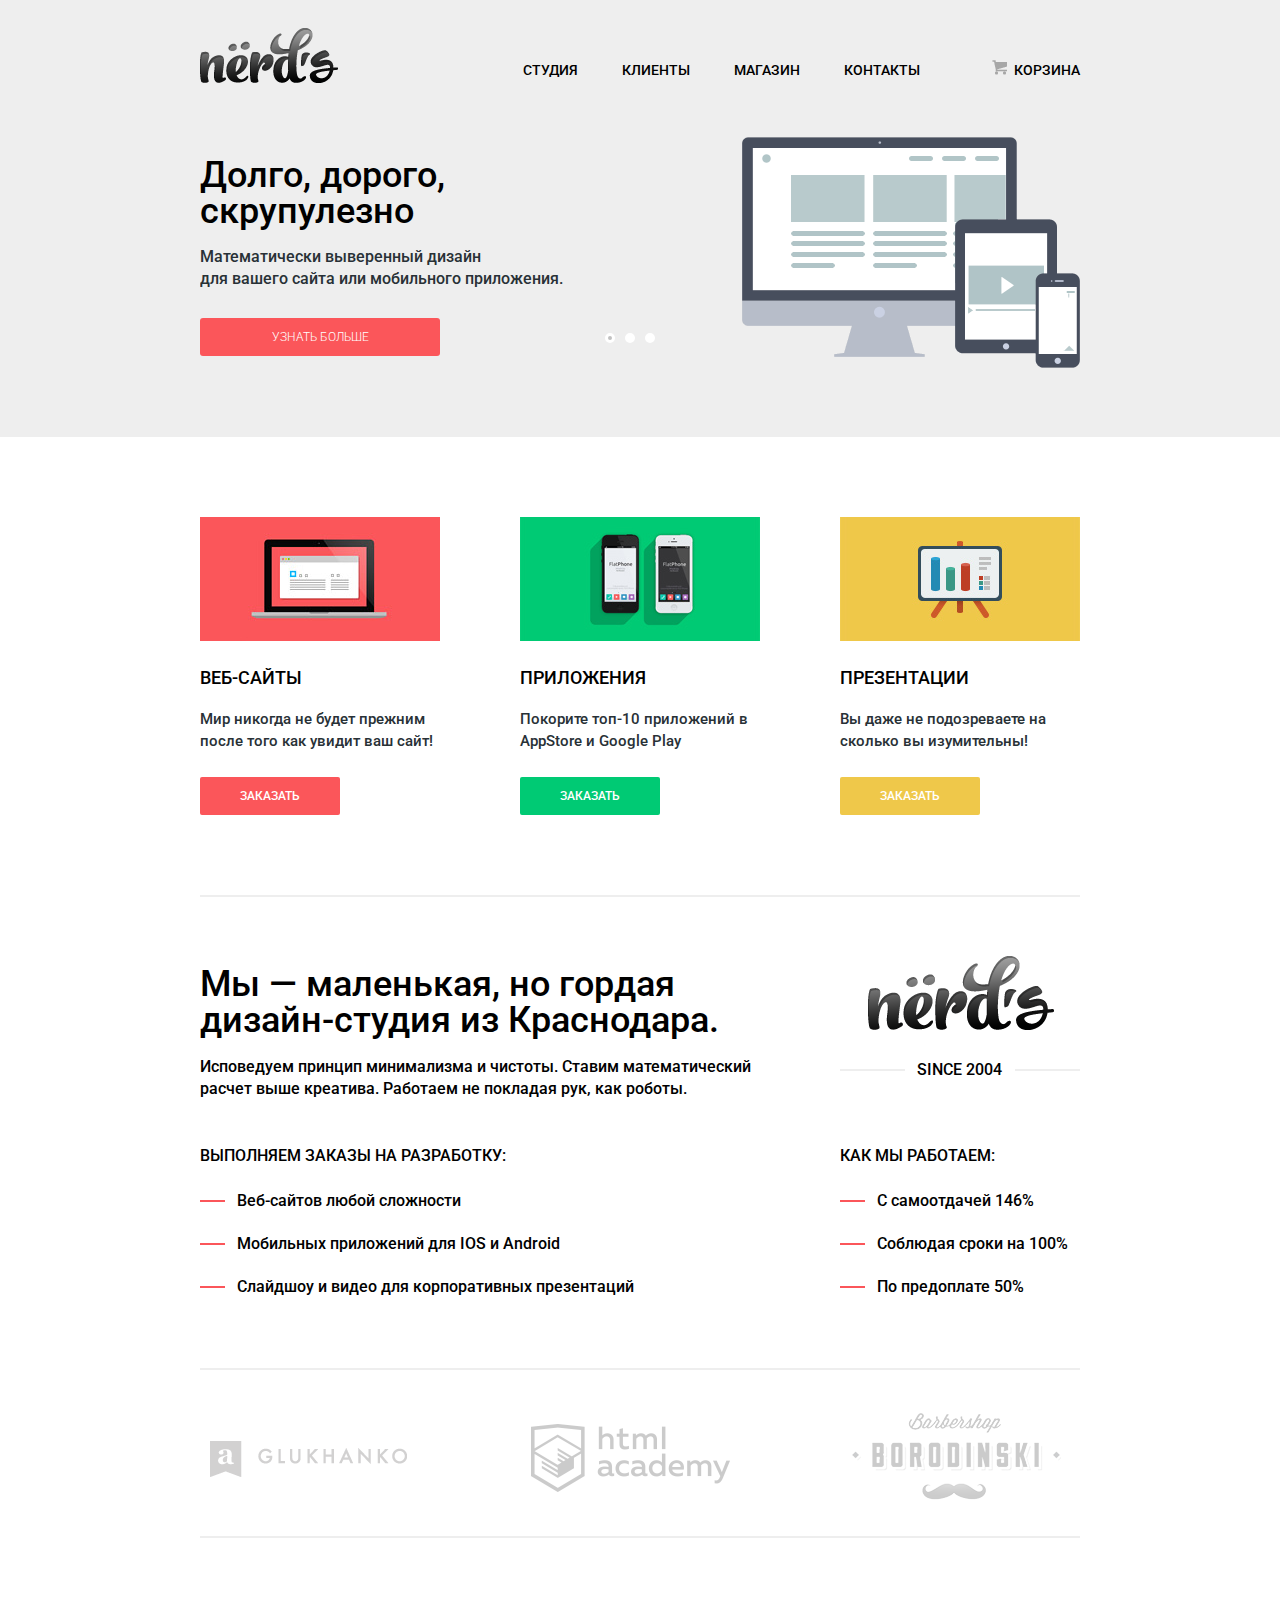
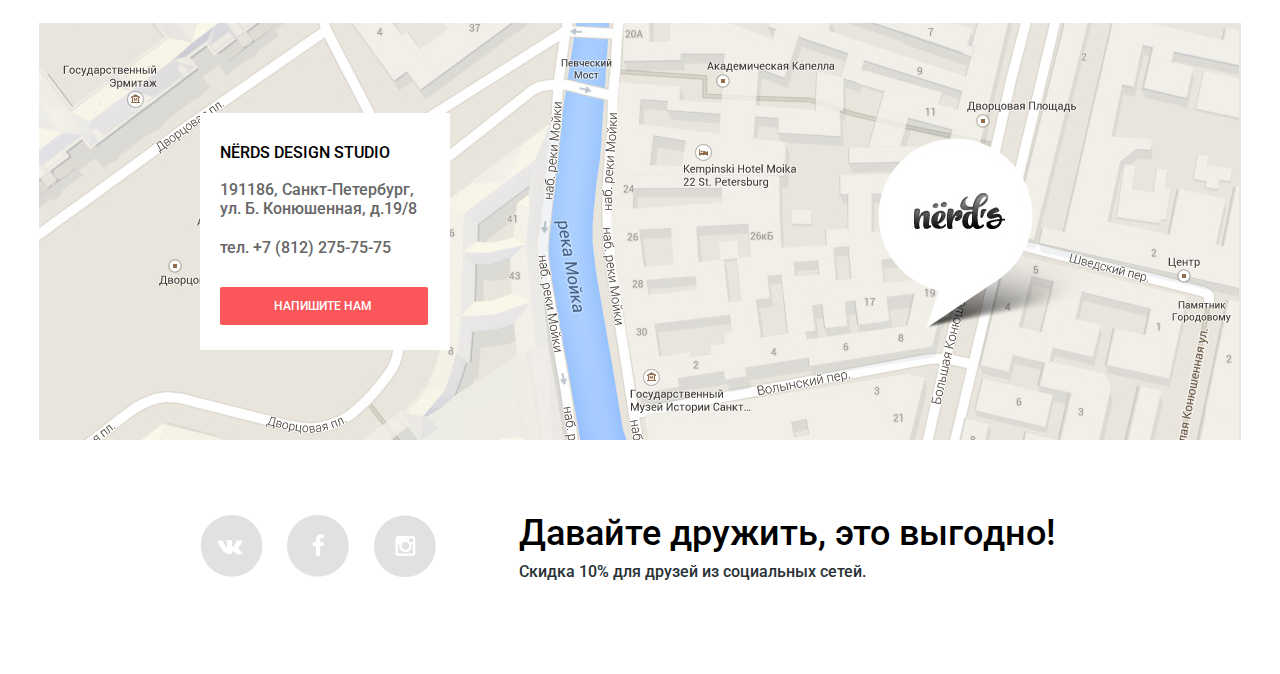
==== commit 340522e7: "исправления №1 для финальной проверки" ====
--- a/index.html
+++ b/index.html
@@ -2,27 +2,26 @@
 <html>
     <head>
         <meta charset="utf-8">
-        <link href='https://fonts.googleapis.com/css?family=Roboto:400,500,700&subset=latin,cyrillic' rel='stylesheet' type='text/css'>
+        <link href="https://fonts.googleapis.com/css?family=Roboto:300,500,700&subset=latin,cyrillic" rel="stylesheet" type="text/css">
         <link href="css/normalize.css" rel="stylesheet">
-        <link href="css/style.css" rel="stylesheet">
+        <link href="css/style.min.css" rel="stylesheet">
         <title>Нёрдс домашняя</title>
     </head>
     <body>
         <header class="main-header">
             <div class="container">
                 <div class="main-logo">
-                    <a href="#"><img src="img/logo.png" alt="Нёрдс"></a>
+                    <a href="/index.html"><img src="img/logo.png" alt="Нёрдс" width="139" height="56"></a>
                 </div>
                 <nav class="main-menu">
                     <ul>
                         <li><a href="#">Студия</a></li>
                         <li><a href="#">Клиенты</a></li>
-                        <li><a href="#">Магазин</a></li>
+                        <li><a href="./catalog.html">Магазин</a></li>
                         <li><a href="#">Контакты</a></li>
                         <li><a href="#" class="cart-link">Корзина</a></li>
                     </ul>
-                </nav>
-                
+                </nav>                
                 <div class="slider">
                     <input type="radio" id="btn-1" name="toggle" checked>
                     <input type="radio" id="btn-2" name="toggle">
@@ -37,50 +36,48 @@
                             <div class="slide-text">
                                 <div class="slide-title">Долго, дорого,<br>скрупулезно</div>
                                 <p>Математически выверенный дизайн<br>для вашего сайта или мобильного приложения.</p>
-                                <a class="btn red-btn" href="#">Узнать больше</a>
+                                <a class="btn" href="#">Узнать больше</a>
                             </div>
                         </div>
                         <div class="slide">
                             <div class="slide-text">
                                 <div class="slide-title">Любите ли вы математику,<br> как любим ее мы?</div>
                                 <p>Нашим дизайнерам мы удаляем нейроны, ответственные<br>за креатив, чтобы дать им возможность все просчитать.</p>
-                                <a class="btn red-btn" href="#">Узнать больше</a>
+                                <a class="btn" href="#">Узнать больше</a>
                             </div>
                         </div>
                         <div class="slide">
                             <div class="slide-text">
                                 <div class="slide-title">Только наркотики,<br> только хардкор!</div>
                                 <p>Все дизайнерские решения в нашей компании принимаются только под воздействием качественных галлюциногенов.</p>
-                                <a class="btn red-btn" href="#">Узнать больше</a>
+                                <a class="btn" href="#">Узнать больше</a>
                             </div>
                         </div>
                     </div>
                 </div>
             </div>
-        </header>
-        
-        <main class="container">
+        </header>        
+        <div class="container">
             <div class="our-services clearfix">
                 <article class="service">
-                    <img src="img/laptop.jpg" alt="Веб-сайты">
+                    <img src="img/laptop.jpg" alt="Веб-сайты" width="240" height="124">
                     <h1 class="service-title">ВЕБ-САЙТЫ</h1>
                     <p class="service-description">Мир никогда не будет прежним после того как увидит ваш сайт!</p>
                     <a href="#" class="btn red-btn">Заказать</a>
                 </article>
                 <article class="service">
-                    <img src="img/iphones.jpg" alt="Приложения">
+                    <img src="img/iphones.jpg" alt="Приложения" width="240" height="124">
                     <h1 class="service-title">ПРИЛОЖЕНИЯ</h1>
                     <p class="service-description">Покорите топ-10 приложений в AppStore и Google Play</p>
                     <a href="#" class="btn green-btn">Заказать</a>
                 </article>
                 <article class="service">
-                    <img src="img/chart.jpg" alt="Презентации">
+                    <img src="img/chart.jpg" alt="Презентации" width="240" height="124">
                     <h1 class="service-title">Презентации</h1>
                     <p class="service-description">Вы даже не подозреваете на сколько вы изумительны!</p>
                     <a href="#" class="btn yellow-btn">Заказать</a>
                 </article>
-            </div>
-            
+            </div>            
             <div class="about-us-home clearfix">
                 <div class="left">
                     <section class="who-we-are">
@@ -100,7 +97,7 @@
                     </section>
                 </div>
                 <div class="right">
-                    <div class="logo-home"><img src="img/logo-2.png" alt="Нёрдс"></div>
+                    <div class="logo-home"><img src="img/logo-2.png" alt="Нёрдс" width="187" height="75"></div>
                     <div class="since">Since 2004</div>
                     <section class="what-we-do">
                         <h3>Как мы работаем:</h3>
@@ -113,12 +110,12 @@
                 </div>
             </div>
             <ul class="logos">
-                <li><img src="img/glukhanko-icon.png" alt="Glukhanko"></li>
-                <li><img src="img/academy.png" alt="HTML Academy"></li>
-                <li><img src="img/borodinsky.png" alt="Borodinsky"></li>
+                <li><img src="img/glukhanko-icon.png" alt="Glukhanko" width="198" height="37"></li>
+                <li><img src="img/academy.png" alt="HTML Academy" width="199" height="68"></li>
+                <li><img src="img/borodinsky.png" alt="Borodinsky" width="209" height="90"></li>
                 
             </ul>
-        </main>
+        </div>
         <footer class="main-footer">
             <div class="map">
                 <div class="container">
@@ -126,8 +123,8 @@
                         <h2 class="contact-name">NЁRDS design studio</h2>
                         <p>191186, Санкт-Петербург,<br>
                         ул. Б. Конюшенная, д.19/8</p>
-                        <p>тел. +7 (812) 275-75-75</p>
-                        <a class="btn red-btn write-us" href="#">Напишите Нам</a>
+                        <p class="last">тел. +7 (812) 275-75-75</p>
+                        <a class="btn red-btn write-us" href="./contact-us.php">Напишите Нам</a>
                     </div>
                 </div>
             </div>
@@ -138,8 +135,8 @@
                     <a class="social-icon social-icon-ins" href="#">Instagramm</a> 
                 </div>
                 <div class="be-friends"> 
-                    <b class="tagline">Давайте дружить, это выгoдно!</b>
-                    <p>Скидка 10% для друзей из социальных сетей.</p>
+                    <p class="tagline">Давайте дружить, это выгoдно!</p>
+                    <p class="discount-message">Скидка 10% для друзей из социальных сетей.</p>
                 </div>
             </div>
             <div class="modal-block">
@@ -163,20 +160,6 @@
                 </div>
             </div>
         </footer>
-        <script>
-            var writeUs = document.querySelector(".write-us")
-            var popup = document.querySelector(".modal-block");
-            var close = document.querySelector(".modal-block-close");
-            
-            writeUs.addEventListener("click", function(event) {
-                event.preventDefault();
-                popup.classList.add("modal-block-show");
-            });
-            
-            close.addEventListener("click", function(event) {
-                event.preventDefault();
-                popup.classList.remove("modal-block-show");
-            });
-        </script>
+        <script src="./js/popup.min.js"></script>
     </body>
 </html>--- a/css/style.min.css
+++ b/css/style.min.css
@@ -0,0 +1 @@
+body{font-family:"Roboto", "Arial", sans-serif;margin:0;padding:0;font-weight:500;min-width:900px}.service-title{font-size:18px;line-height:30px;font-weight:500;color:#000000;text-transform:uppercase;margin:0}.slide-header{font-size:36px;line-height:36px;color:#000000}.contact-name{font-size:16px;line-height:30px;font-weight:500;color:#000000;text-transform:uppercase}.main-header{background-color:#eeeeee;margin-bottom:80px;min-height:301px;padding-top:27px}.container{width:880px;margin:0 auto;padding:0 10px}.clearfix::after{content:"";display:table;clear:both}.main-logo{float:left;margin-bottom:40px}.main-menu{float:right}.main-menu ul{margin:0;padding:0;list-style:none;font-size:0}.main-menu li{display:inline-block;vertical-align:top;font-size:14px;line-height:30px;text-transform:uppercase}.main-menu li:last-child{padding-left:50px}.main-menu a{font-size:14px;line-height:30px;color:#000000;display:block;padding:28px 0 0;margin:0 22px;text-decoration:none}.main-menu .cart-link{padding-left:22px;position:relative;margin:0}.main-menu .cart-link::before{content:"";position:absolute;top:33px;left:0;background:url("../img/spritesheet.png") no-repeat;background-position:-5px -5px;width:15px;height:15px}.main-menu a:hover{color:#fb565a}.main-menu a:active{color:#8f8f8f}.main-menu a.active{border-bottom:2px solid #fb565a}.main-menu .cart-link:hover::before{background:url("../img/spritesheet.png") no-repeat;background-position:-30px -5px}.main-menu .cart-link:active::before{background:url("../img/spritesheet.png") no-repeat;background-position:-55px -5px}.our-services{margin-bottom:80px}.service{float:left;width:240px;margin-right:80px;font-size:15px;line-height:22px}.service img{margin-bottom:16px}.service:last-child{margin-right:0}.service-description{margin-bottom:25px;color:#283136}.about-us-home{padding-top:59px;margin-bottom:70px;border-top:2px solid #eeeeee}.about-us-home .left{padding-top:10px;width:600px;float:left}.about-us-home .right{float:right;width:240px}.who-we-are{margin-bottom:45px}.who-we-are b{font-size:36px;line-height:36px;font-weight:500}.who-we-are p{font-size:16px;line-height:22px;margin:0;margin-bottom:18px}.what-we-do h3{font-size:16px;line-height:22px;text-transform:uppercase;margin-bottom:23px;font-weight:500}.what-we-do ul{margin:0;padding:0;list-style:none}.what-we-do li{position:relative;padding-left:37px;font-size:16px;line-height:22px;margin-bottom:21px}.what-we-do li:last-child{margin-bottom:0}.what-we-do li::before{content:"";position:absolute;top:10px;left:0;width:25px;height:2px;background-color:#fb565a}.logo-home{width:240px;text-align:center;margin-bottom:25px}.since{font-size:16px;line-height:20px;position:relative;text-transform:uppercase;padding:0 77px;margin-bottom:65px}.since::before{content:"";position:absolute;top:9px;left:0;width:65px;height:2px;background-color:#eeeeee}.since::after{content:"";position:absolute;top:9px;right:0;width:65px;height:2px;background-color:#eeeeee}.map{padding:1px;background:#e9e5dc url("../img/map.jpg") no-repeat;background-position:0 -150px;min-height:415px;max-width:1200px;margin:0 auto}.contacts{padding:25px 20px;background-color:#ffffff;width:210px;margin-top:89px}.contacts h2{margin:0;margin-bottom:12px}.contacts p{margin:0;margin-bottom:20px;color:#666666}.contacts p.last{margin-bottom:30px}.contacts p:last-child{margin-bottom:32px}.social-links{display:inline-block;width:240px;margin-right:75px;vertical-align:top}.sort-links{font-size:12px;line-height:18px;text-transform:uppercase;margin-bottom:20px}.sort-links ul{display:inline-block;vertical-align:top;margin:0;padding:0;list-style:none;font-size:0}.sort-links li{display:inline-block;vertical-align:top;border-bottom:1px dotted #00ca74;margin-left:40px}.sort-links li:hover{border-bottom:1px solid #00ca74}.sorting{display:inline-block;vertical-align:top;font-size:12px;line-height:18px;color:#000000;text-decoration:none;opacity:0.3}.sorting:hover{opacity:1}.sorting:active{opacity:1;border-bottom:none}.sorting.active{opacity:1;border-bottom:none}.sorting-arrows{float:right}.sorting-down{display:inline-block;vertical-align:top;width:0;height:0;border-left:5px solid transparent;border-right:5px solid transparent;border-top:10px solid #c1c1c1}.sorting-down:hover{border-top:10px solid #b5b5b5}.sorting-down:active{border-top:10px solid #000000}.sorting-down.active{border-top:10px solid #00ca74}.sorting-up{display:inline-block;vertical-align:top;width:0;height:0;border-left:5px solid transparent;border-right:5px solid transparent;border-bottom:10px solid #c1c1c1}.sorting-up:hover{border-bottom:10px solid #b5b5b5}.sorting-up:active{border-bottom:10px solid #000000}.sorting-up.active{border-bottom:10px solid #00ca74}.be-friends{display:inline-block;width:550px;vertical-align:middle}.catalog-header{clear:both;width:670px;margin:0 auto;padding-top:20px;font-size:40px;line-height:48px;font-weight:500;text-transform:uppercase;text-align:center}.filter{float:left;width:240px;margin-right:80px;font-size:16px;line-height:20px}.filter .filter-price,.filter .filter-layout,.filter .filter-features{border:none;margin-bottom:45px}.filter fieldset{margin:0;padding:0}.filter-layout ul,.filter-features ul{list-style:none;margin:0;padding:0}.filter label{color:#283136}legend{font-size:18px;line-height:30px;text-transform:uppercase}.price-controls{line-height:22px;color:#283136}.content{float:left;margin-bottom:78px}.catalog{width:560px}.catalog-item-head{height:20px;padding-top:10px;padding-left:12px}.catalog-item{float:left;margin-right:80px;margin-bottom:80px;position:relative;background-color:#f1f1f1;border-top-left-radius:4px;border-top-right-radius:4px}.catalog-item:hover{background-color:#797979}.catalog-item:nth-child(even){margin-right:0}.thumbnail{position:relative;padding-top:30px;border-top-left-radius:4px;border-top-right-radius:4px;width:240px;height:240px}.thumbnail::before{content:"";position:absolute;display:block;vertical-align:top;margin-top:-20px;margin-left:13px;width:10px;height:10px;background:#ffffff;-webkit-border-radius:5px;-moz-border-radius:5px;border-radius:5px;box-shadow:17px 0 #ffffff, 34px 0 #ffffff}.catalog-item:hover>.catalog-item-description{display:inline-block}.catalog-item-description{width:160px;height:135px;position:absolute;top:50px;left:20px;background-color:#ffffff;display:none;padding:30px 20px;padding-top:35px;text-align:center;vertical-align:bottom}.catalog-item-description h2{display:inline-block;vertical-align:top;text-align:center;font-size:18px;line-height:22px;font-weight:500;color:#000000;margin:0;text-transform:uppercase}.catalog-item-description a{text-decoration:none;color:#000000}.catalog-item-description .btn{color:#ffffff}.catalog-item-description p{font-size:14px;line-height:18px;color:#283136}.btn.absolute{position:absolute;width:60px;bottom:30px;left:30px}.logos{margin:0;margin-bottom:85px;padding:28px 10px;list-style:none;font-size:0;border-top:2px solid #eeeeee;border-bottom:2px solid #eeeeee}.logos li{display:inline-block;vertical-align:middle;padding-top:15px;padding-bottom:5px;margin-right:112px;width:209px}.logos img{margin:0 auto;opacity:0.2}.logos img:hover{opacity:1}.logos li:nth-child(3n){margin-right:0}.social-icon{width:62px;height:62px;margin-right:21px;display:inline-block;vertical-align:top;font-size:0}.social-icon:last-child{margin-right:0}.social-icon-vk{background:url("../img/spritesheet.png") no-repeat;background-position:-77px -149px}.social-icon-vk:hover{background-position:-224px -5px}.social-icon-vk:active{background-position:-150px -149px}.social-icon-fb{background:url("../img/spritesheet.png") no-repeat;background-position:-80px -5px}.social-icon-fb:hover{background-position:-5px -77px}.social-icon-fb:active{background-position:-152px -5px}.social-icon-ins{background:url("../img/spritesheet.png") no-repeat;background-position:-5px -149px}.social-icon-ins:hover{background-position:-149px -77px}.social-icon-ins:active{background-position:-77px -77px}.footer{padding:75px 0}.btn{display:inline-block;vertical-align:top;font-weight:500;font-size:12px;line-height:18px;font-family:"Roboto", "Arial", sans-serif;text-transform:uppercase;text-decoration:none;padding:10px 40px;color:#ffffff;border-radius:2px;background-color:#fb565a;border:none;outline:none;cursor:pointer}.red-btn{background-color:#fb565a}.red-btn:hover{background-color:#d6494d}.red-btn:active{background-color:#b63538;border-top:3px solid #9b2d30;padding-top:7px}.green-btn{background-color:#00ca74}.green-btn:hover{background-color:#01a25e}.green-btn:active{background-color:#009053;border-top:3px solid #007b47;padding-top:7px}.yellow-btn{background-color:#efc84a}.yellow-btn:hover{background-color:#d6ae2c}.yellow-btn:active{background-color:#c09b24;border-top:3px solid #a3841f;padding-top:7px}.grey-btn{background-color:#f1f1f1}.grey-btn:hover{background-color:#e5e5e5}.grey-btn:active{background-color:#d5d5d5;border-top:3px solid #b5b5b5;padding-top:7px}.contacts .btn{padding:10px 54px;width:100px}.contacts .btn:active{border-top:3px solid #9b2d30;padding-top:7px}.filter .btn{color:#000000;font-weight:700}.be-friends{font-size:16px;line-height:22px}.tagline{margin:0;font-size:36px;line-height:36px;font-weight:500}.discount-message{margin-top:10px;color:#283136}.pagination a{display:inline-block;text-align:center;vertical-align:top;padding-top:8px;width:34px;height:26px;color:#000000;background-color:#f1f1f1;font-size:12px;line-height:18px;text-decoration:none;border:2px solid #f1f1f1;-webkit-border-radius:2px;-moz-border-radius:2px;border-radius:2px;margin-right:6px}.pagination a:hover{background-color:#e5e5e5;border:2px solid #e5e5e5}.pagination a:active{background-color:#d5d5d5;border:2px solid #d5d5d5;border-top:3px solid #b5b5b5;padding-top:7px}.pagination .next{width:136px}.pagination a.active{background-color:#ffffff}.pagination a.active:hover{border-color:#f2f2f2}.pagination a.active:active{padding-top:8px;border-color:#f1f1f1;border:2px solid #f2f2f2}.range-filter{width:240px;margin:10px auto}.range-controls{position:relative;height:41px;padding-top:39px;padding-right:20px;padding-left:20px;margin-bottom:15px;-webkit-border-radius:5px;-moz-border-radius:5px;border-radius:5px;background:#f1f1f1}.range-controls .scale{height:2px;background:#d7dcde}.range-controls .bar{width:70%;height:2px;background:#00ca74}.range-controls .toggle{position:absolute;top:30px;left:0px;width:4px;height:4px;cursor:pointer;border:8px solid #fff;border-radius:50%;background:#ababab;box-shadow:0 2px 1px 0 #cfcfcf}.range-controls .toggle-min{left:20px}.range-controls .toggle-max{left:145px}.price-controls{font-size:0}.price-controls label{font-size:16px;display:inline-block;vertical-align:top;width:50%}.max-price{text-align:right}.price-controls input{font-family:"Roboto", "Arial", sans-serif;font-size:16px;font-weight:500;width:60px;margin-left:10px;padding:8px 10px;text-align:center;color:#283136;border:none;border-radius:5px;outline:none;background:#f1f1f1}.slider{position:relative;width:880px;min-height:310px;margin:0 auto;overflow:hidden}.slide{position:absolute;top:0;left:0;width:100%;height:310px;background-repeat:no-repeat;background-position:100% 10px;-webkit-transition:left 0.3s ease;-moz-transition:left 0.3s ease;transition:left 0.3s ease}.slider input[type="radio"]{display:none}.slider-controls{position:absolute;bottom:85px;left:50%;z-index:10;width:200px;margin-left:-110px;text-align:center}.slider-controls label{display:inline-block;width:4px;height:4px;margin:0 3px;vertical-align:top;background:#ffffff;border:3px solid white;border-radius:50%;cursor:pointer}.slide-text{width:500px;padding:30px 0}.slide-title{font-weight:500;font-size:36px;line-height:36px}.slide p{font-size:16px;line-height:22px;font-weight:500;margin-top:17px;color:#283136}.slide .btn{display:block;width:240px;margin-top:28px;font-weight:300;font-size:12px;text-align:center;color:#ffffff;text-transform:uppercase;text-decoration:none;border-radius:3px;padding:10px 0}.slide:nth-child(1){background-image:url("../img/slider-bg.png")}.slide:nth-child(2){background-image:url("../img/slider-bg-2.png")}.slide:nth-child(3){background-image:url("../img/slider-bg-3.png")}#btn-1:checked ~ .slides .slide:nth-child(1){left:0}#btn-1:checked ~ .slides .slide:nth-child(2),#btn-1:checked ~ .slides .slide:nth-child(3){left:880px}#btn-2:checked ~ .slides .slide:nth-child(1){left:-880px}#btn-2:checked ~ .slides .slide:nth-child(2){left:0}#btn-2:checked ~ .slides .slide:nth-child(3){left:-880px}#btn-3:checked ~ .slides .slide:nth-child(1){left:-880px}#btn-3:checked ~ .slides .slide:nth-child(2){left:-880px}#btn-3:checked ~ .slides .slide:nth-child(3){left:0}#btn-1:checked ~ .slider-controls label[for="btn-1"],#btn-2:checked ~ .slider-controls label[for="btn-2"],#btn-3:checked ~ .slider-controls label[for="btn-3"]{background:#c1c1c1}.modal-block{position:fixed;top:25%;left:25%;width:630px;height:420px;background-color:#ffffff;font-size:16px;line-height:18px;box-shadow:0 20px 40px rgba(0, 1, 1, 0.75);display:none}.modal-block-show{display:block;animation:bounce 0.6s}.modal-container{width:460px;margin:50px auto}.modal-block-close{position:absolute;top:6px;right:6px;width:40px;height:40px;background:#fb565a;-moz-border-radius:20px;-webkit-border-radius:20px;border-radius:20px;font-size:0;border:0;outline:0;cursor:pointer}.modal-block-close::before,.modal-block-close::after{content:"";position:absolute;top:17px;left:7px;width:26px;height:5px;background-color:#ffffff}.modal-block-close::before{transform:rotate(45deg)}.modal-block-close::after{transform:rotate(-45deg)}.modal-block .btn{width:100%}.modal-block label{display:inline-block;vertical-align:top;margin-bottom:12px;font-size:16px;line-height:18px}.modal-input{display:inline-block;vertical-align:top;width:220px;margin-bottom:25px}.modal-input:first-child{margin-right:20px}.contact-form{font-size:0}.contact-form ::-webkit-input-placeholder{color:#000000}.contact-form ::-moz-placeholder{color:#000000}.contact-form :-moz-placeholder{color:#000000}.contact-form :-ms-input-placeholder{color:#000000}.modal-input input{border:2px solid #d7dcde;border-radius:3px;width:200px;outline:none}.modal-input input:hover{border:2px solid #a2a9ac}.modal-input input:focus{border:2px solid #56bffb}.modal-input input[type="text"]{padding:0px;height:34px;padding-left:14px;font-size:12px;line-height:18px;font-family:"Roboto", "Arial", sans-serif;font-weight:500;text-transform:uppercase}.modal-textarea textarea{width:428px;height:110px;border:2px solid #d7dcde;border-radius:3px;padding:9px 14px;margin-bottom:48px;font-size:12px;line-height:18px;font-family:"Roboto", "Arial", sans-serif;font-weight:500;text-transform:uppercase;outline:none;resize:none}.modal-textarea textarea:hover{border:2px solid #a2a9ac}.modal-textarea textarea:focus{border:2px solid #56bffb}@keyframes "bounce"{0%{transform:translateY(-2000px);}70%{transform:translateY(30px);}90%{transform:translateY(-10px);}100%{transform:translateY(-10px);}}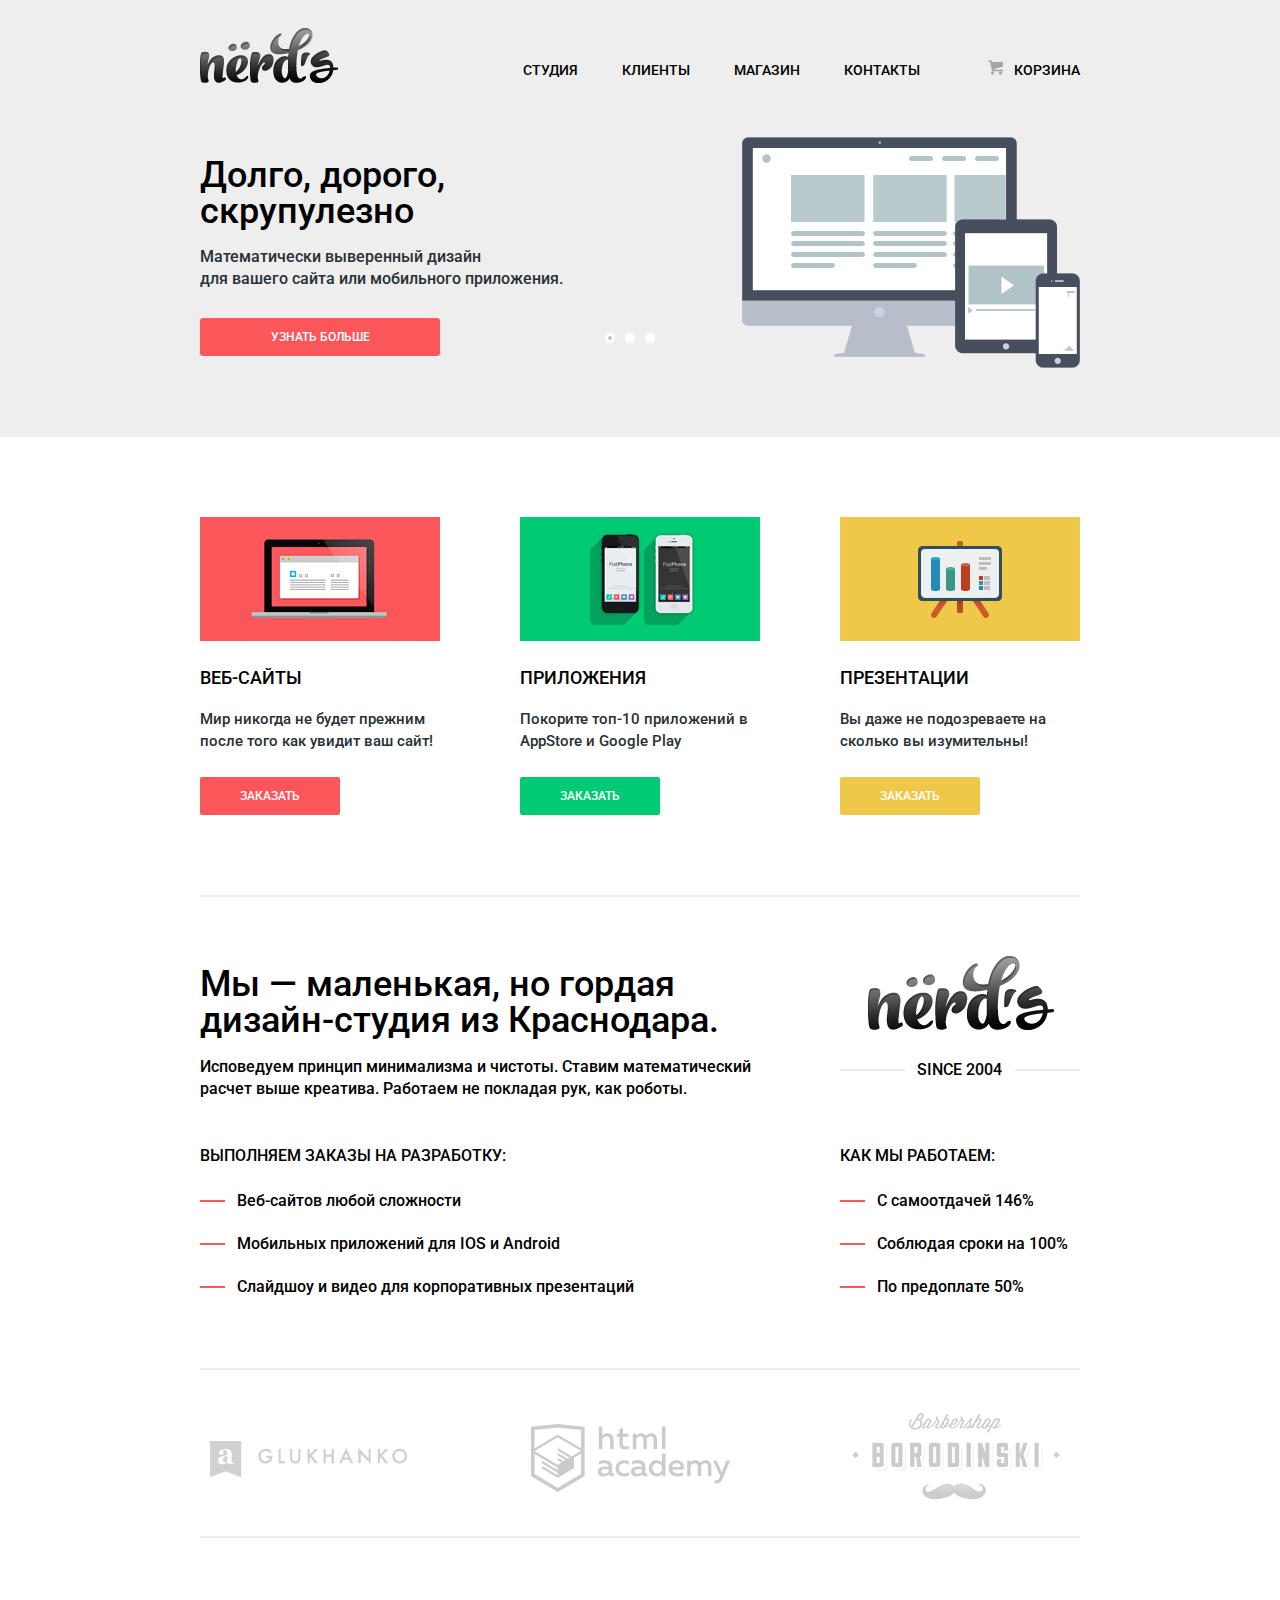
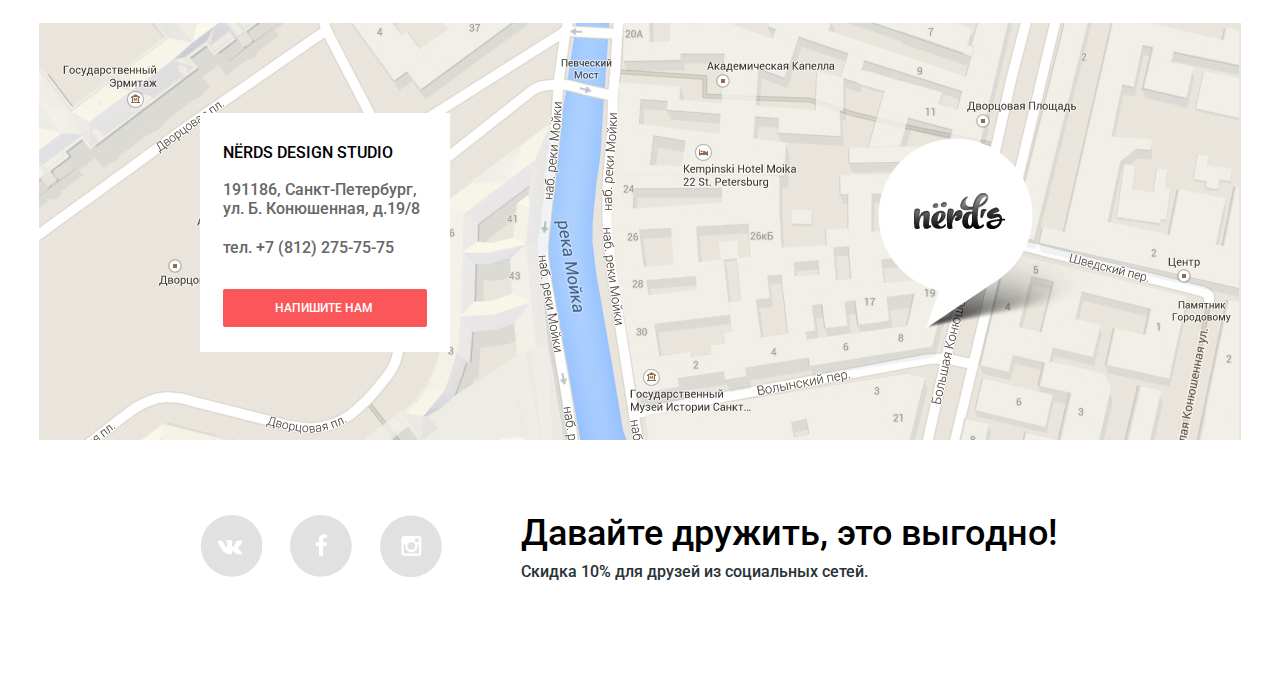
==== commit 4bfeb654: "Исправления №1 к финальной проверке, дополнения" ====
--- a/index.html
+++ b/index.html
@@ -160,6 +160,6 @@
                 </div>
             </div>
         </footer>
-        <script src="./js/popup.min.js"></script>
+        <script src="js/popup.min.js"></script>
     </body>
 </html>--- a/css/style.min.css
+++ b/css/style.min.css
@@ -1 +1 @@
-body{font-family:"Roboto", "Arial", sans-serif;margin:0;padding:0;font-weight:500;min-width:900px}.service-title{font-size:18px;line-height:30px;font-weight:500;color:#000000;text-transform:uppercase;margin:0}.slide-header{font-size:36px;line-height:36px;color:#000000}.contact-name{font-size:16px;line-height:30px;font-weight:500;color:#000000;text-transform:uppercase}.main-header{background-color:#eeeeee;margin-bottom:80px;min-height:301px;padding-top:27px}.container{width:880px;margin:0 auto;padding:0 10px}.clearfix::after{content:"";display:table;clear:both}.main-logo{float:left;margin-bottom:40px}.main-menu{float:right}.main-menu ul{margin:0;padding:0;list-style:none;font-size:0}.main-menu li{display:inline-block;vertical-align:top;font-size:14px;line-height:30px;text-transform:uppercase}.main-menu li:last-child{padding-left:50px}.main-menu a{font-size:14px;line-height:30px;color:#000000;display:block;padding:28px 0 0;margin:0 22px;text-decoration:none}.main-menu .cart-link{padding-left:22px;position:relative;margin:0}.main-menu .cart-link::before{content:"";position:absolute;top:33px;left:0;background:url("../img/spritesheet.png") no-repeat;background-position:-5px -5px;width:15px;height:15px}.main-menu a:hover{color:#fb565a}.main-menu a:active{color:#8f8f8f}.main-menu a.active{border-bottom:2px solid #fb565a}.main-menu .cart-link:hover::before{background:url("../img/spritesheet.png") no-repeat;background-position:-30px -5px}.main-menu .cart-link:active::before{background:url("../img/spritesheet.png") no-repeat;background-position:-55px -5px}.our-services{margin-bottom:80px}.service{float:left;width:240px;margin-right:80px;font-size:15px;line-height:22px}.service img{margin-bottom:16px}.service:last-child{margin-right:0}.service-description{margin-bottom:25px;color:#283136}.about-us-home{padding-top:59px;margin-bottom:70px;border-top:2px solid #eeeeee}.about-us-home .left{padding-top:10px;width:600px;float:left}.about-us-home .right{float:right;width:240px}.who-we-are{margin-bottom:45px}.who-we-are b{font-size:36px;line-height:36px;font-weight:500}.who-we-are p{font-size:16px;line-height:22px;margin:0;margin-bottom:18px}.what-we-do h3{font-size:16px;line-height:22px;text-transform:uppercase;margin-bottom:23px;font-weight:500}.what-we-do ul{margin:0;padding:0;list-style:none}.what-we-do li{position:relative;padding-left:37px;font-size:16px;line-height:22px;margin-bottom:21px}.what-we-do li:last-child{margin-bottom:0}.what-we-do li::before{content:"";position:absolute;top:10px;left:0;width:25px;height:2px;background-color:#fb565a}.logo-home{width:240px;text-align:center;margin-bottom:25px}.since{font-size:16px;line-height:20px;position:relative;text-transform:uppercase;padding:0 77px;margin-bottom:65px}.since::before{content:"";position:absolute;top:9px;left:0;width:65px;height:2px;background-color:#eeeeee}.since::after{content:"";position:absolute;top:9px;right:0;width:65px;height:2px;background-color:#eeeeee}.map{padding:1px;background:#e9e5dc url("../img/map.jpg") no-repeat;background-position:0 -150px;min-height:415px;max-width:1200px;margin:0 auto}.contacts{padding:25px 20px;background-color:#ffffff;width:210px;margin-top:89px}.contacts h2{margin:0;margin-bottom:12px}.contacts p{margin:0;margin-bottom:20px;color:#666666}.contacts p.last{margin-bottom:30px}.contacts p:last-child{margin-bottom:32px}.social-links{display:inline-block;width:240px;margin-right:75px;vertical-align:top}.sort-links{font-size:12px;line-height:18px;text-transform:uppercase;margin-bottom:20px}.sort-links ul{display:inline-block;vertical-align:top;margin:0;padding:0;list-style:none;font-size:0}.sort-links li{display:inline-block;vertical-align:top;border-bottom:1px dotted #00ca74;margin-left:40px}.sort-links li:hover{border-bottom:1px solid #00ca74}.sorting{display:inline-block;vertical-align:top;font-size:12px;line-height:18px;color:#000000;text-decoration:none;opacity:0.3}.sorting:hover{opacity:1}.sorting:active{opacity:1;border-bottom:none}.sorting.active{opacity:1;border-bottom:none}.sorting-arrows{float:right}.sorting-down{display:inline-block;vertical-align:top;width:0;height:0;border-left:5px solid transparent;border-right:5px solid transparent;border-top:10px solid #c1c1c1}.sorting-down:hover{border-top:10px solid #b5b5b5}.sorting-down:active{border-top:10px solid #000000}.sorting-down.active{border-top:10px solid #00ca74}.sorting-up{display:inline-block;vertical-align:top;width:0;height:0;border-left:5px solid transparent;border-right:5px solid transparent;border-bottom:10px solid #c1c1c1}.sorting-up:hover{border-bottom:10px solid #b5b5b5}.sorting-up:active{border-bottom:10px solid #000000}.sorting-up.active{border-bottom:10px solid #00ca74}.be-friends{display:inline-block;width:550px;vertical-align:middle}.catalog-header{clear:both;width:670px;margin:0 auto;padding-top:20px;font-size:40px;line-height:48px;font-weight:500;text-transform:uppercase;text-align:center}.filter{float:left;width:240px;margin-right:80px;font-size:16px;line-height:20px}.filter .filter-price,.filter .filter-layout,.filter .filter-features{border:none;margin-bottom:45px}.filter fieldset{margin:0;padding:0}.filter-layout ul,.filter-features ul{list-style:none;margin:0;padding:0}.filter label{color:#283136}legend{font-size:18px;line-height:30px;text-transform:uppercase}.price-controls{line-height:22px;color:#283136}.content{float:left;margin-bottom:78px}.catalog{width:560px}.catalog-item-head{height:20px;padding-top:10px;padding-left:12px}.catalog-item{float:left;margin-right:80px;margin-bottom:80px;position:relative;background-color:#f1f1f1;border-top-left-radius:4px;border-top-right-radius:4px}.catalog-item:hover{background-color:#797979}.catalog-item:nth-child(even){margin-right:0}.thumbnail{position:relative;padding-top:30px;border-top-left-radius:4px;border-top-right-radius:4px;width:240px;height:240px}.thumbnail::before{content:"";position:absolute;display:block;vertical-align:top;margin-top:-20px;margin-left:13px;width:10px;height:10px;background:#ffffff;-webkit-border-radius:5px;-moz-border-radius:5px;border-radius:5px;box-shadow:17px 0 #ffffff, 34px 0 #ffffff}.catalog-item:hover>.catalog-item-description{display:inline-block}.catalog-item-description{width:160px;height:135px;position:absolute;top:50px;left:20px;background-color:#ffffff;display:none;padding:30px 20px;padding-top:35px;text-align:center;vertical-align:bottom}.catalog-item-description h2{display:inline-block;vertical-align:top;text-align:center;font-size:18px;line-height:22px;font-weight:500;color:#000000;margin:0;text-transform:uppercase}.catalog-item-description a{text-decoration:none;color:#000000}.catalog-item-description .btn{color:#ffffff}.catalog-item-description p{font-size:14px;line-height:18px;color:#283136}.btn.absolute{position:absolute;width:60px;bottom:30px;left:30px}.logos{margin:0;margin-bottom:85px;padding:28px 10px;list-style:none;font-size:0;border-top:2px solid #eeeeee;border-bottom:2px solid #eeeeee}.logos li{display:inline-block;vertical-align:middle;padding-top:15px;padding-bottom:5px;margin-right:112px;width:209px}.logos img{margin:0 auto;opacity:0.2}.logos img:hover{opacity:1}.logos li:nth-child(3n){margin-right:0}.social-icon{width:62px;height:62px;margin-right:21px;display:inline-block;vertical-align:top;font-size:0}.social-icon:last-child{margin-right:0}.social-icon-vk{background:url("../img/spritesheet.png") no-repeat;background-position:-77px -149px}.social-icon-vk:hover{background-position:-224px -5px}.social-icon-vk:active{background-position:-150px -149px}.social-icon-fb{background:url("../img/spritesheet.png") no-repeat;background-position:-80px -5px}.social-icon-fb:hover{background-position:-5px -77px}.social-icon-fb:active{background-position:-152px -5px}.social-icon-ins{background:url("../img/spritesheet.png") no-repeat;background-position:-5px -149px}.social-icon-ins:hover{background-position:-149px -77px}.social-icon-ins:active{background-position:-77px -77px}.footer{padding:75px 0}.btn{display:inline-block;vertical-align:top;font-weight:500;font-size:12px;line-height:18px;font-family:"Roboto", "Arial", sans-serif;text-transform:uppercase;text-decoration:none;padding:10px 40px;color:#ffffff;border-radius:2px;background-color:#fb565a;border:none;outline:none;cursor:pointer}.red-btn{background-color:#fb565a}.red-btn:hover{background-color:#d6494d}.red-btn:active{background-color:#b63538;border-top:3px solid #9b2d30;padding-top:7px}.green-btn{background-color:#00ca74}.green-btn:hover{background-color:#01a25e}.green-btn:active{background-color:#009053;border-top:3px solid #007b47;padding-top:7px}.yellow-btn{background-color:#efc84a}.yellow-btn:hover{background-color:#d6ae2c}.yellow-btn:active{background-color:#c09b24;border-top:3px solid #a3841f;padding-top:7px}.grey-btn{background-color:#f1f1f1}.grey-btn:hover{background-color:#e5e5e5}.grey-btn:active{background-color:#d5d5d5;border-top:3px solid #b5b5b5;padding-top:7px}.contacts .btn{padding:10px 54px;width:100px}.contacts .btn:active{border-top:3px solid #9b2d30;padding-top:7px}.filter .btn{color:#000000;font-weight:700}.be-friends{font-size:16px;line-height:22px}.tagline{margin:0;font-size:36px;line-height:36px;font-weight:500}.discount-message{margin-top:10px;color:#283136}.pagination a{display:inline-block;text-align:center;vertical-align:top;padding-top:8px;width:34px;height:26px;color:#000000;background-color:#f1f1f1;font-size:12px;line-height:18px;text-decoration:none;border:2px solid #f1f1f1;-webkit-border-radius:2px;-moz-border-radius:2px;border-radius:2px;margin-right:6px}.pagination a:hover{background-color:#e5e5e5;border:2px solid #e5e5e5}.pagination a:active{background-color:#d5d5d5;border:2px solid #d5d5d5;border-top:3px solid #b5b5b5;padding-top:7px}.pagination .next{width:136px}.pagination a.active{background-color:#ffffff}.pagination a.active:hover{border-color:#f2f2f2}.pagination a.active:active{padding-top:8px;border-color:#f1f1f1;border:2px solid #f2f2f2}.range-filter{width:240px;margin:10px auto}.range-controls{position:relative;height:41px;padding-top:39px;padding-right:20px;padding-left:20px;margin-bottom:15px;-webkit-border-radius:5px;-moz-border-radius:5px;border-radius:5px;background:#f1f1f1}.range-controls .scale{height:2px;background:#d7dcde}.range-controls .bar{width:70%;height:2px;background:#00ca74}.range-controls .toggle{position:absolute;top:30px;left:0px;width:4px;height:4px;cursor:pointer;border:8px solid #fff;border-radius:50%;background:#ababab;box-shadow:0 2px 1px 0 #cfcfcf}.range-controls .toggle-min{left:20px}.range-controls .toggle-max{left:145px}.price-controls{font-size:0}.price-controls label{font-size:16px;display:inline-block;vertical-align:top;width:50%}.max-price{text-align:right}.price-controls input{font-family:"Roboto", "Arial", sans-serif;font-size:16px;font-weight:500;width:60px;margin-left:10px;padding:8px 10px;text-align:center;color:#283136;border:none;border-radius:5px;outline:none;background:#f1f1f1}.slider{position:relative;width:880px;min-height:310px;margin:0 auto;overflow:hidden}.slide{position:absolute;top:0;left:0;width:100%;height:310px;background-repeat:no-repeat;background-position:100% 10px;-webkit-transition:left 0.3s ease;-moz-transition:left 0.3s ease;transition:left 0.3s ease}.slider input[type="radio"]{display:none}.slider-controls{position:absolute;bottom:85px;left:50%;z-index:10;width:200px;margin-left:-110px;text-align:center}.slider-controls label{display:inline-block;width:4px;height:4px;margin:0 3px;vertical-align:top;background:#ffffff;border:3px solid white;border-radius:50%;cursor:pointer}.slide-text{width:500px;padding:30px 0}.slide-title{font-weight:500;font-size:36px;line-height:36px}.slide p{font-size:16px;line-height:22px;font-weight:500;margin-top:17px;color:#283136}.slide .btn{display:block;width:240px;margin-top:28px;font-weight:300;font-size:12px;text-align:center;color:#ffffff;text-transform:uppercase;text-decoration:none;border-radius:3px;padding:10px 0}.slide:nth-child(1){background-image:url("../img/slider-bg.png")}.slide:nth-child(2){background-image:url("../img/slider-bg-2.png")}.slide:nth-child(3){background-image:url("../img/slider-bg-3.png")}#btn-1:checked ~ .slides .slide:nth-child(1){left:0}#btn-1:checked ~ .slides .slide:nth-child(2),#btn-1:checked ~ .slides .slide:nth-child(3){left:880px}#btn-2:checked ~ .slides .slide:nth-child(1){left:-880px}#btn-2:checked ~ .slides .slide:nth-child(2){left:0}#btn-2:checked ~ .slides .slide:nth-child(3){left:-880px}#btn-3:checked ~ .slides .slide:nth-child(1){left:-880px}#btn-3:checked ~ .slides .slide:nth-child(2){left:-880px}#btn-3:checked ~ .slides .slide:nth-child(3){left:0}#btn-1:checked ~ .slider-controls label[for="btn-1"],#btn-2:checked ~ .slider-controls label[for="btn-2"],#btn-3:checked ~ .slider-controls label[for="btn-3"]{background:#c1c1c1}.modal-block{position:fixed;top:25%;left:25%;width:630px;height:420px;background-color:#ffffff;font-size:16px;line-height:18px;box-shadow:0 20px 40px rgba(0, 1, 1, 0.75);display:none}.modal-block-show{display:block;animation:bounce 0.6s}.modal-container{width:460px;margin:50px auto}.modal-block-close{position:absolute;top:6px;right:6px;width:40px;height:40px;background:#fb565a;-moz-border-radius:20px;-webkit-border-radius:20px;border-radius:20px;font-size:0;border:0;outline:0;cursor:pointer}.modal-block-close::before,.modal-block-close::after{content:"";position:absolute;top:17px;left:7px;width:26px;height:5px;background-color:#ffffff}.modal-block-close::before{transform:rotate(45deg)}.modal-block-close::after{transform:rotate(-45deg)}.modal-block .btn{width:100%}.modal-block label{display:inline-block;vertical-align:top;margin-bottom:12px;font-size:16px;line-height:18px}.modal-input{display:inline-block;vertical-align:top;width:220px;margin-bottom:25px}.modal-input:first-child{margin-right:20px}.contact-form{font-size:0}.contact-form ::-webkit-input-placeholder{color:#000000}.contact-form ::-moz-placeholder{color:#000000}.contact-form :-moz-placeholder{color:#000000}.contact-form :-ms-input-placeholder{color:#000000}.modal-input input{border:2px solid #d7dcde;border-radius:3px;width:200px;outline:none}.modal-input input:hover{border:2px solid #a2a9ac}.modal-input input:focus{border:2px solid #56bffb}.modal-input input[type="text"]{padding:0px;height:34px;padding-left:14px;font-size:12px;line-height:18px;font-family:"Roboto", "Arial", sans-serif;font-weight:500;text-transform:uppercase}.modal-textarea textarea{width:428px;height:110px;border:2px solid #d7dcde;border-radius:3px;padding:9px 14px;margin-bottom:48px;font-size:12px;line-height:18px;font-family:"Roboto", "Arial", sans-serif;font-weight:500;text-transform:uppercase;outline:none;resize:none}.modal-textarea textarea:hover{border:2px solid #a2a9ac}.modal-textarea textarea:focus{border:2px solid #56bffb}@keyframes "bounce"{0%{transform:translateY(-2000px);}70%{transform:translateY(30px);}90%{transform:translateY(-10px);}100%{transform:translateY(-10px);}}+body{font-family:"Roboto", "Arial", sans-serif;margin:0;padding:0;font-weight:500;min-width:900px}.service-title{font-size:18px;line-height:30px;font-weight:500;color:#000000;text-transform:uppercase;margin:0}.slide-header{font-size:36px;line-height:36px;color:#000000}.contact-name{font-size:16px;line-height:30px;font-weight:500;color:#000000;text-transform:uppercase}.main-header{background-color:#eeeeee;margin-bottom:80px;min-height:301px;padding-top:27px}.container{width:880px;margin:0 auto;padding:0 10px}.clearfix::after{content:"";display:table;clear:both}.main-logo{float:left;margin-bottom:40px}.main-menu{float:right}.main-menu ul{margin:0;padding:0;list-style:none;font-size:0}.main-menu li{display:inline-block;vertical-align:top;font-size:14px;line-height:30px;text-transform:uppercase}.main-menu li:last-child{padding-left:46px}.main-menu a{font-size:14px;line-height:30px;color:#000000;display:block;padding:28px 0 0;margin:0 22px;text-decoration:none}.main-menu .cart-link{padding-left:26px;position:relative;margin:0}.main-menu .cart-link::before{content:"";position:absolute;top:33px;left:0;background:url("../img/spritesheet.png") no-repeat;background-position:-5px -5px;width:15px;height:15px}.main-menu a:hover{color:#fb565a}.main-menu a:active{color:#8f8f8f}.main-menu a.active{border-bottom:2px solid #fb565a}.main-menu .cart-link:hover::before{background:url("../img/spritesheet.png") no-repeat;background-position:-30px -5px}.main-menu .cart-link:active::before{background:url("../img/spritesheet.png") no-repeat;background-position:-55px -5px}.our-services{margin-bottom:80px}.service{float:left;width:240px;margin-right:80px;font-size:15px;line-height:22px}.service img{margin-bottom:16px}.service:last-child{margin-right:0}.service-description{margin-bottom:25px;color:#283136}.about-us-home{padding-top:59px;margin-bottom:70px;border-top:2px solid #eeeeee}.about-us-home .left{padding-top:10px;width:600px;float:left}.about-us-home .right{float:right;width:240px}.who-we-are{margin-bottom:45px}.who-we-are b{font-size:36px;line-height:36px;font-weight:500}.who-we-are p{font-size:16px;line-height:22px;margin:0;margin-bottom:18px}.what-we-do h3{font-size:16px;line-height:22px;text-transform:uppercase;margin-bottom:23px;font-weight:500}.what-we-do ul{margin:0;padding:0;list-style:none}.what-we-do li{position:relative;padding-left:37px;font-size:16px;line-height:22px;margin-bottom:21px}.what-we-do li:last-child{margin-bottom:0}.what-we-do li::before{content:"";position:absolute;top:10px;left:0;width:25px;height:2px;background-color:#fb565a}.logo-home{width:240px;text-align:center;margin-bottom:25px}.since{font-size:16px;line-height:20px;position:relative;text-transform:uppercase;padding:0 77px;margin-bottom:65px}.since::before{content:"";position:absolute;top:9px;left:0;width:65px;height:2px;background-color:#eeeeee}.since::after{content:"";position:absolute;top:9px;right:0;width:65px;height:2px;background-color:#eeeeee}.map{padding:1px;background:#e9e5dc url("../img/map.jpg") no-repeat;background-position:0 -150px;min-height:415px;max-width:1200px;margin:0 auto}.contacts{padding:25px 23px;background-color:#ffffff;width:204px;margin-top:89px}.contacts h2{margin:0;margin-bottom:12px}.contacts p{margin:0;margin-bottom:20px;color:#666666}.contacts p.last{margin-bottom:32px}.contacts p:last-child{margin-bottom:32px}.social-links{display:inline-block;width:242px;margin-right:75px;vertical-align:top}.sort-links{font-size:12px;line-height:18px;text-transform:uppercase;margin-bottom:20px}.sort-links ul{display:inline-block;vertical-align:top;margin:0;padding:0;list-style:none;font-size:0}.sort-links li{display:inline-block;vertical-align:top;border-bottom:1px dotted #00ca74;margin-left:40px}.sort-links li:hover{border-bottom:1px solid #00ca74}.sorting{display:inline-block;vertical-align:top;font-size:12px;line-height:18px;color:#000000;text-decoration:none;opacity:0.3}.sorting:hover{opacity:1}.sorting:active{opacity:1;border-bottom:none}.sorting.active{opacity:1;border-bottom:none}.sorting-arrows{float:right}.sorting-down{display:inline-block;vertical-align:top;width:0;height:0;border-left:5px solid transparent;border-right:5px solid transparent;border-top:10px solid #c1c1c1}.sorting-down:hover{border-top:10px solid #b5b5b5}.sorting-down:active{border-top:10px solid #000000}.sorting-down.active{border-top:10px solid #00ca74}.sorting-up{display:inline-block;vertical-align:top;width:0;height:0;border-left:5px solid transparent;border-right:5px solid transparent;border-bottom:10px solid #c1c1c1}.sorting-up:hover{border-bottom:10px solid #b5b5b5}.sorting-up:active{border-bottom:10px solid #000000}.sorting-up.active{border-bottom:10px solid #00ca74}.be-friends{display:inline-block;width:550px;vertical-align:middle}.catalog-header{clear:both;width:670px;margin:0 auto;padding-top:20px;font-size:40px;line-height:48px;font-weight:500;text-transform:uppercase;text-align:center}.filter{float:left;width:240px;margin-right:80px;font-size:16px;line-height:20px}.filter .filter-price,.filter .filter-layout,.filter .filter-features{border:none;margin-bottom:35px}.filter .filter-layout{margin-bottom:25px}.filter .filter-features{margin-bottom:40px}.filter fieldset{margin:0;padding:0}.filter-layout ul,.filter-features ul{list-style:none;margin:0;padding:0}.filter-layout label,.filter-features label{margin-left:18px}.filter-layout li,.filter-features li{margin-bottom:20px}.filter-layout legend,.filter-features legend{margin-bottom:15px}.filter label{color:#283136}legend{font-size:18px;line-height:30px;text-transform:uppercase}.price-controls{line-height:22px;color:#283136}.content{float:left;margin-bottom:78px}.catalog{width:560px}.catalog-item-head{height:20px;padding-top:10px;padding-left:12px}.catalog-item{float:left;margin-right:80px;margin-bottom:80px;position:relative;background-color:#f1f1f1;border-top-left-radius:4px;border-top-right-radius:4px}.catalog-item:hover{background-color:#797979}.catalog-item:nth-child(even){margin-right:0}.thumbnail{position:relative;padding-top:30px;border-top-left-radius:4px;border-top-right-radius:4px;width:240px;height:240px}.thumbnail::before{content:"";position:absolute;display:block;vertical-align:top;margin-top:-20px;margin-left:13px;width:10px;height:10px;background:#ffffff;-webkit-border-radius:5px;-moz-border-radius:5px;border-radius:5px;box-shadow:17px 0 #ffffff, 34px 0 #ffffff}.catalog-item:hover>.catalog-item-description{display:inline-block}.catalog-item-description{width:160px;height:135px;position:absolute;top:50px;left:20px;background-color:#ffffff;display:none;padding:30px 20px;padding-top:35px;text-align:center;vertical-align:bottom}.catalog-item-description h2{display:inline-block;vertical-align:top;text-align:center;font-size:18px;line-height:22px;font-weight:500;color:#000000;margin:0;text-transform:uppercase}.catalog-item-description a{text-decoration:none;color:#000000}.catalog-item-description .btn{color:#ffffff}.catalog-item-description p{font-size:14px;line-height:18px;color:#283136}.btn.absolute{position:absolute;width:60px;bottom:30px;left:30px}.logos{margin:0;margin-bottom:85px;padding:28px 10px;list-style:none;font-size:0;border-top:2px solid #eeeeee;border-bottom:2px solid #eeeeee}.logos li{display:inline-block;vertical-align:middle;padding-top:15px;padding-bottom:5px;margin-right:112px;width:209px}.logos img{margin:0 auto;opacity:0.2}.logos img:hover{opacity:1}.logos li:nth-child(3n){margin-right:0}.social-icon{width:62px;height:62px;margin-right:24px;display:inline-block;vertical-align:top;font-size:0}.social-icon:last-child{margin-right:0}.social-icon-vk{background:url("../img/spritesheet.png") no-repeat;background-position:-77px -149px}.social-icon-vk:hover{background-position:-224px -5px}.social-icon-vk:active{background-position:-150px -149px}.social-icon-fb{background:url("../img/spritesheet.png") no-repeat;background-position:-80px -5px}.social-icon-fb:hover{background-position:-5px -77px}.social-icon-fb:active{background-position:-152px -5px}.social-icon-ins{background:url("../img/spritesheet.png") no-repeat;background-position:-5px -149px}.social-icon-ins:hover{background-position:-149px -77px}.social-icon-ins:active{background-position:-77px -77px}.footer{padding:75px 0}.btn{display:inline-block;vertical-align:top;font-weight:500;font-size:12px;line-height:18px;font-family:"Roboto", "Arial", sans-serif;text-transform:uppercase;text-decoration:none;padding:10px 40px;color:#ffffff;border-radius:2px;background-color:#fb565a;border:none;outline:none;cursor:pointer}.red-btn{background-color:#fb565a}.red-btn:hover{background-color:#d6494d}.red-btn:active{background-color:#b63538;border-top:3px solid #9b2d30;padding-top:7px}.green-btn{background-color:#00ca74}.green-btn:hover{background-color:#01a25e}.green-btn:active{background-color:#009053;border-top:3px solid #007b47;padding-top:7px}.yellow-btn{background-color:#efc84a}.yellow-btn:hover{background-color:#d6ae2c}.yellow-btn:active{background-color:#c09b24;border-top:3px solid #a3841f;padding-top:7px}.grey-btn{background-color:#f1f1f1;width:155px}.grey-btn:hover{background-color:#e5e5e5}.grey-btn:active{background-color:#d5d5d5;border-top:3px solid #b5b5b5;padding-top:7px}.contacts .btn{padding:10px 52px;width:100px}.contacts .btn:active{border-top:3px solid #9b2d30;padding-top:7px}.filter .btn{color:#000000;font-weight:700}.be-friends{font-size:16px;line-height:22px}.tagline{margin:0;font-size:36px;line-height:36px;font-weight:500}.discount-message{margin-top:10px;color:#283136}.pagination a{display:inline-block;text-align:center;vertical-align:top;padding-top:8px;width:34px;height:26px;color:#000000;background-color:#f1f1f1;font-size:12px;line-height:18px;text-decoration:none;border:2px solid #f1f1f1;-webkit-border-radius:2px;-moz-border-radius:2px;border-radius:2px;margin-right:6px}.pagination a:hover{background-color:#e5e5e5;border:2px solid #e5e5e5}.pagination a:active{background-color:#d5d5d5;border:2px solid #d5d5d5;border-top:3px solid #b5b5b5;padding-top:7px}.pagination .next{width:136px}.pagination a.active{background-color:#ffffff}.pagination a.active:hover{border-color:#f2f2f2}.pagination a.active:active{padding-top:8px;border-color:#f1f1f1;border:2px solid #f2f2f2}.range-filter{width:240px;margin:10px auto}.range-controls{position:relative;height:41px;padding-top:39px;padding-right:20px;padding-left:20px;margin-bottom:15px;-webkit-border-radius:5px;-moz-border-radius:5px;border-radius:5px;background:#f1f1f1}.range-controls .scale{height:2px;background:#d7dcde}.range-controls .bar{width:70%;height:2px;background:#00ca74}.range-controls .toggle{position:absolute;top:30px;left:0px;width:4px;height:4px;cursor:pointer;border:8px solid #fff;border-radius:50%;background:#ababab;box-shadow:0 2px 1px 0 #cfcfcf}.range-controls .toggle-min{left:20px}.range-controls .toggle-max{left:145px}.price-controls{font-size:0}.price-controls label{font-size:16px;display:inline-block;vertical-align:top;width:50%}.max-price{text-align:right}.price-controls input{font-family:"Roboto", "Arial", sans-serif;font-size:16px;font-weight:500;width:60px;margin-left:6px;padding:8px 10px;text-align:center;color:#283136;border:none;border-radius:5px;outline:none;background:#f1f1f1}.slider{position:relative;width:880px;min-height:310px;margin:0 auto;overflow:hidden}.slide{position:absolute;top:0;left:0;width:100%;height:310px;background-repeat:no-repeat;background-position:100% 10px;-webkit-transition:left 0.3s ease;-moz-transition:left 0.3s ease;transition:left 0.3s ease}.slider input[type="radio"]{display:none}.slider-controls{position:absolute;bottom:85px;left:50%;z-index:10;width:200px;margin-left:-110px;text-align:center}.slider-controls label{display:inline-block;width:4px;height:4px;margin:0 3px;vertical-align:top;background:#ffffff;border:3px solid white;border-radius:50%;cursor:pointer}.slide-text{width:500px;padding:30px 0}.slide-title{font-weight:500;font-size:36px;line-height:36px}.slide p{font-size:16px;line-height:22px;font-weight:500;margin-top:17px;color:#283136}.slide .btn{display:block;width:240px;margin-top:28px;font-weight:500;font-size:12px;text-align:center;color:#ffffff;text-transform:uppercase;text-decoration:none;border-radius:3px;padding:10px 0}.slide:nth-child(1){background-image:url("../img/slider-bg.png")}.slide:nth-child(2){background-image:url("../img/slider-bg-2.png")}.slide:nth-child(3){background-image:url("../img/slider-bg-3.png")}#btn-1:checked ~ .slides .slide:nth-child(1){left:0}#btn-1:checked ~ .slides .slide:nth-child(2),#btn-1:checked ~ .slides .slide:nth-child(3){left:880px}#btn-2:checked ~ .slides .slide:nth-child(1){left:-880px}#btn-2:checked ~ .slides .slide:nth-child(2){left:0}#btn-2:checked ~ .slides .slide:nth-child(3){left:-880px}#btn-3:checked ~ .slides .slide:nth-child(1){left:-880px}#btn-3:checked ~ .slides .slide:nth-child(2){left:-880px}#btn-3:checked ~ .slides .slide:nth-child(3){left:0}#btn-1:checked ~ .slider-controls label[for="btn-1"],#btn-2:checked ~ .slider-controls label[for="btn-2"],#btn-3:checked ~ .slider-controls label[for="btn-3"]{background:#c1c1c1}.modal-block{position:fixed;top:25%;left:25%;width:630px;height:420px;background-color:#ffffff;font-size:16px;line-height:18px;box-shadow:0 20px 40px rgba(0, 1, 1, 0.75);display:none}.modal-block-show{display:block;animation:bounce 0.6s}.modal-container{width:460px;margin:50px auto}.modal-block-close{position:absolute;top:6px;right:6px;width:40px;height:40px;background:#fb565a;-moz-border-radius:20px;-webkit-border-radius:20px;border-radius:20px;font-size:0;border:0;outline:0;cursor:pointer}.modal-block-close::before,.modal-block-close::after{content:"";position:absolute;top:17px;left:7px;width:26px;height:5px;background-color:#ffffff}.modal-block-close::before{transform:rotate(45deg)}.modal-block-close::after{transform:rotate(-45deg)}.modal-block .btn{width:100%}.modal-block label{display:inline-block;vertical-align:top;margin-bottom:12px;font-size:16px;line-height:18px}.modal-input{display:inline-block;vertical-align:top;width:220px;margin-bottom:25px}.modal-input:first-child{margin-right:20px}.contact-form{font-size:0}.contact-form ::-webkit-input-placeholder{color:#000000}.contact-form ::-moz-placeholder{color:#000000}.contact-form :-moz-placeholder{color:#000000}.contact-form :-ms-input-placeholder{color:#000000}.modal-input input{border:2px solid #d7dcde;border-radius:3px;width:200px;outline:none}.modal-input input:hover{border:2px solid #a2a9ac}.modal-input input:focus{border:2px solid #56bffb}.modal-input input[type="text"]{padding:0px;height:34px;padding-left:14px;font-size:12px;line-height:18px;font-family:"Roboto", "Arial", sans-serif;font-weight:500;text-transform:uppercase}.modal-textarea textarea{width:428px;height:110px;border:2px solid #d7dcde;border-radius:3px;padding:9px 14px;margin-bottom:48px;font-size:12px;line-height:18px;font-family:"Roboto", "Arial", sans-serif;font-weight:500;text-transform:uppercase;outline:none;resize:none}.modal-textarea textarea:hover{border:2px solid #a2a9ac}.modal-textarea textarea:focus{border:2px solid #56bffb}@keyframes "bounce"{0%{transform:translateY(-2000px);}70%{transform:translateY(30px);}90%{transform:translateY(-10px);}100%{transform:translateY(-10px);}}